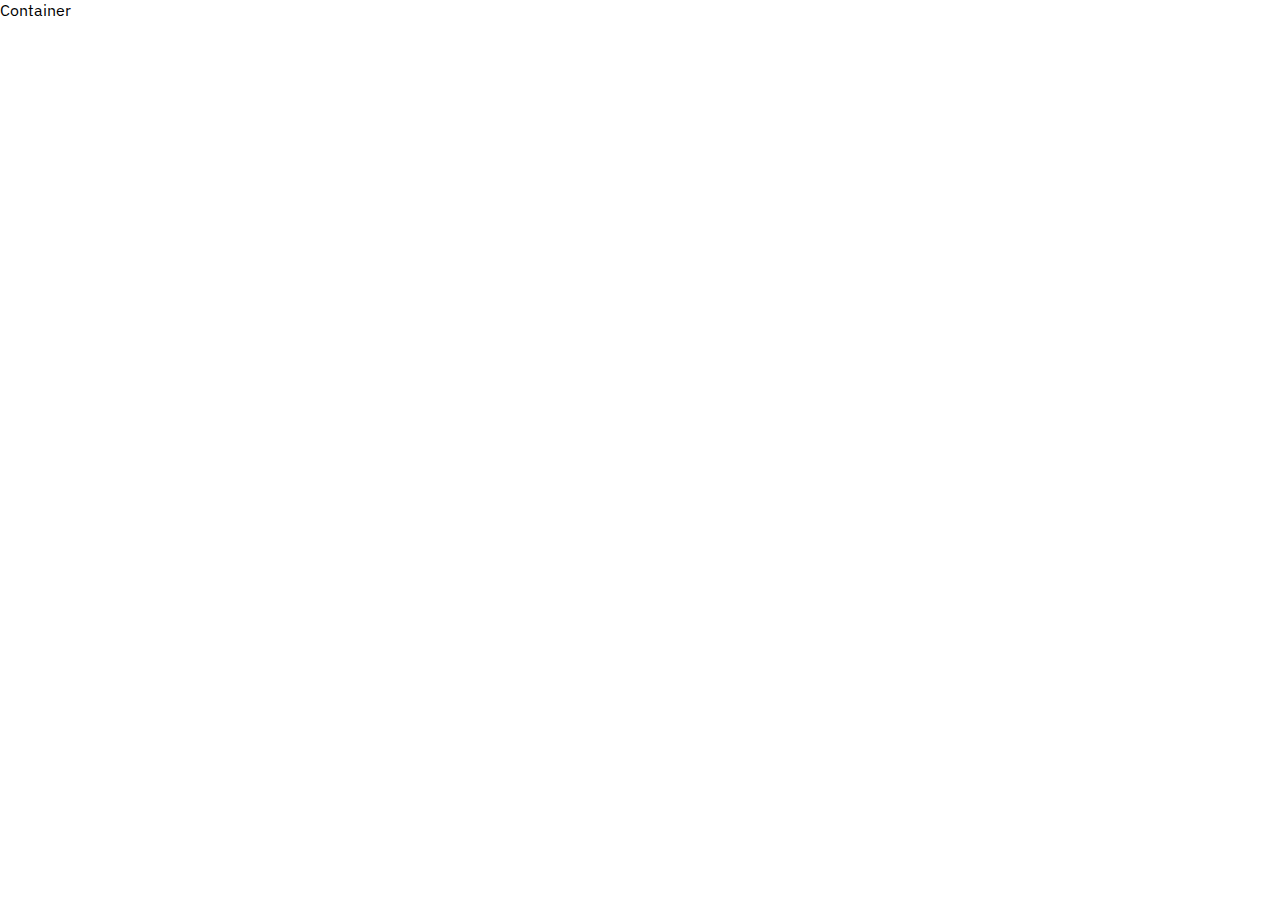
==== vidhana-soudha/index.html @ 4885a6a5 "Updates" ====
<!doctype html>
<html lang="en">
<head>
    <meta charset="UTF-8" />
    <title>Vidhana Soudha</title>
    <style>
        * {
            -webkit-font-smoothing: antialiased;
            -moz-osx-font-smoothing: grayscale;
            box-sizing: border-box;
        }

        body {
            margin: 0;
            padding: 0;
            font-family: "IBM Plex Sans", sans-serif;
        }
    </style>

    <link
            rel="preconnect"
            crossorigin="anonymous"
            href="https://fonts.googleapis.com"
    />
    <link
            rel="preconnect"
            crossorigin="anonymous"
            href="https://fonts.gstatic.com"
    />
<!--    <link-->
<!--            href="https://api.mapbox.com/mapbox-gl-js/v2.10.0/mapbox-gl.css"-->
<!--            rel="stylesheet"-->
<!--    />-->
    <link
            crossorigin="anonymous"
            href="https://fonts.googleapis.com/css2?family=IBM+Plex+Sans:wght@500&display=swap"
            rel="stylesheet"
    />
  <script type="module" crossorigin src="/assets/vidhana-soudha-DMkbBEhe.js"></script>
</head>
<body>
<div id="root"></div>
</body>
</html>
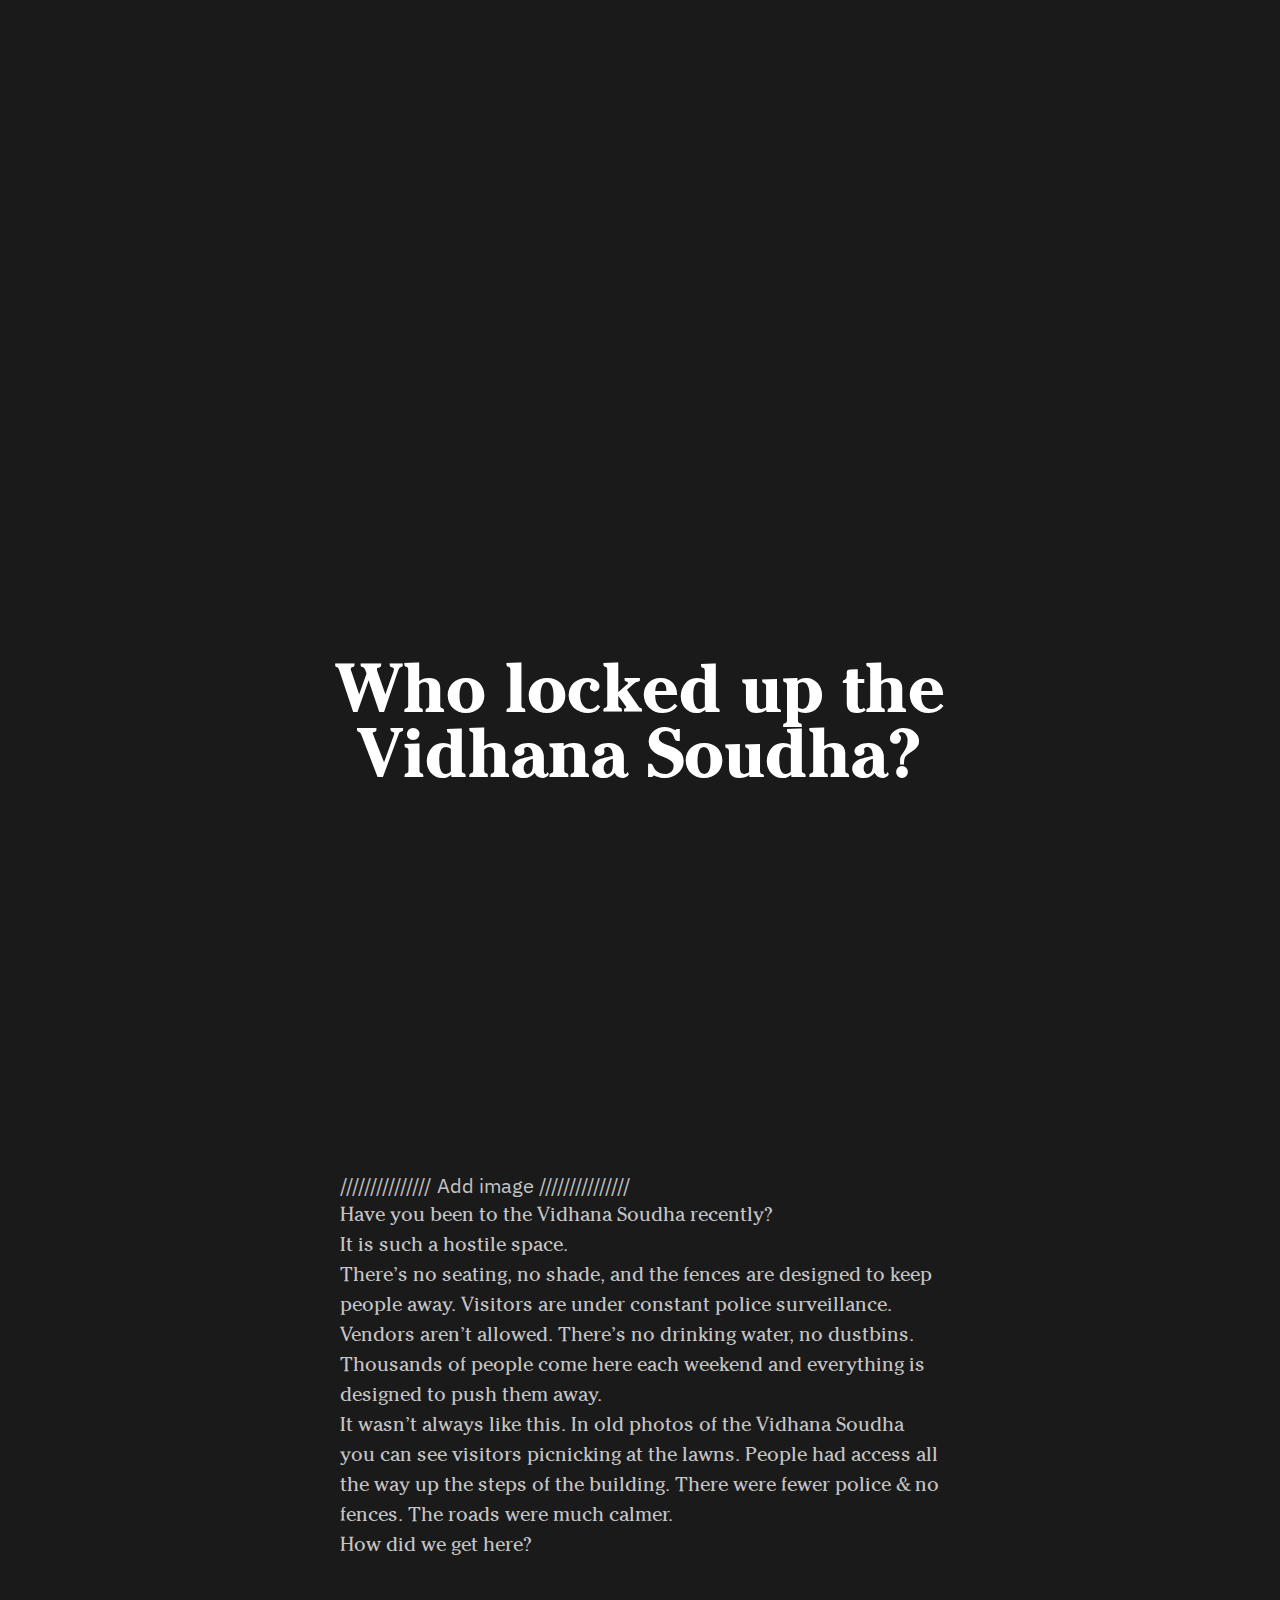
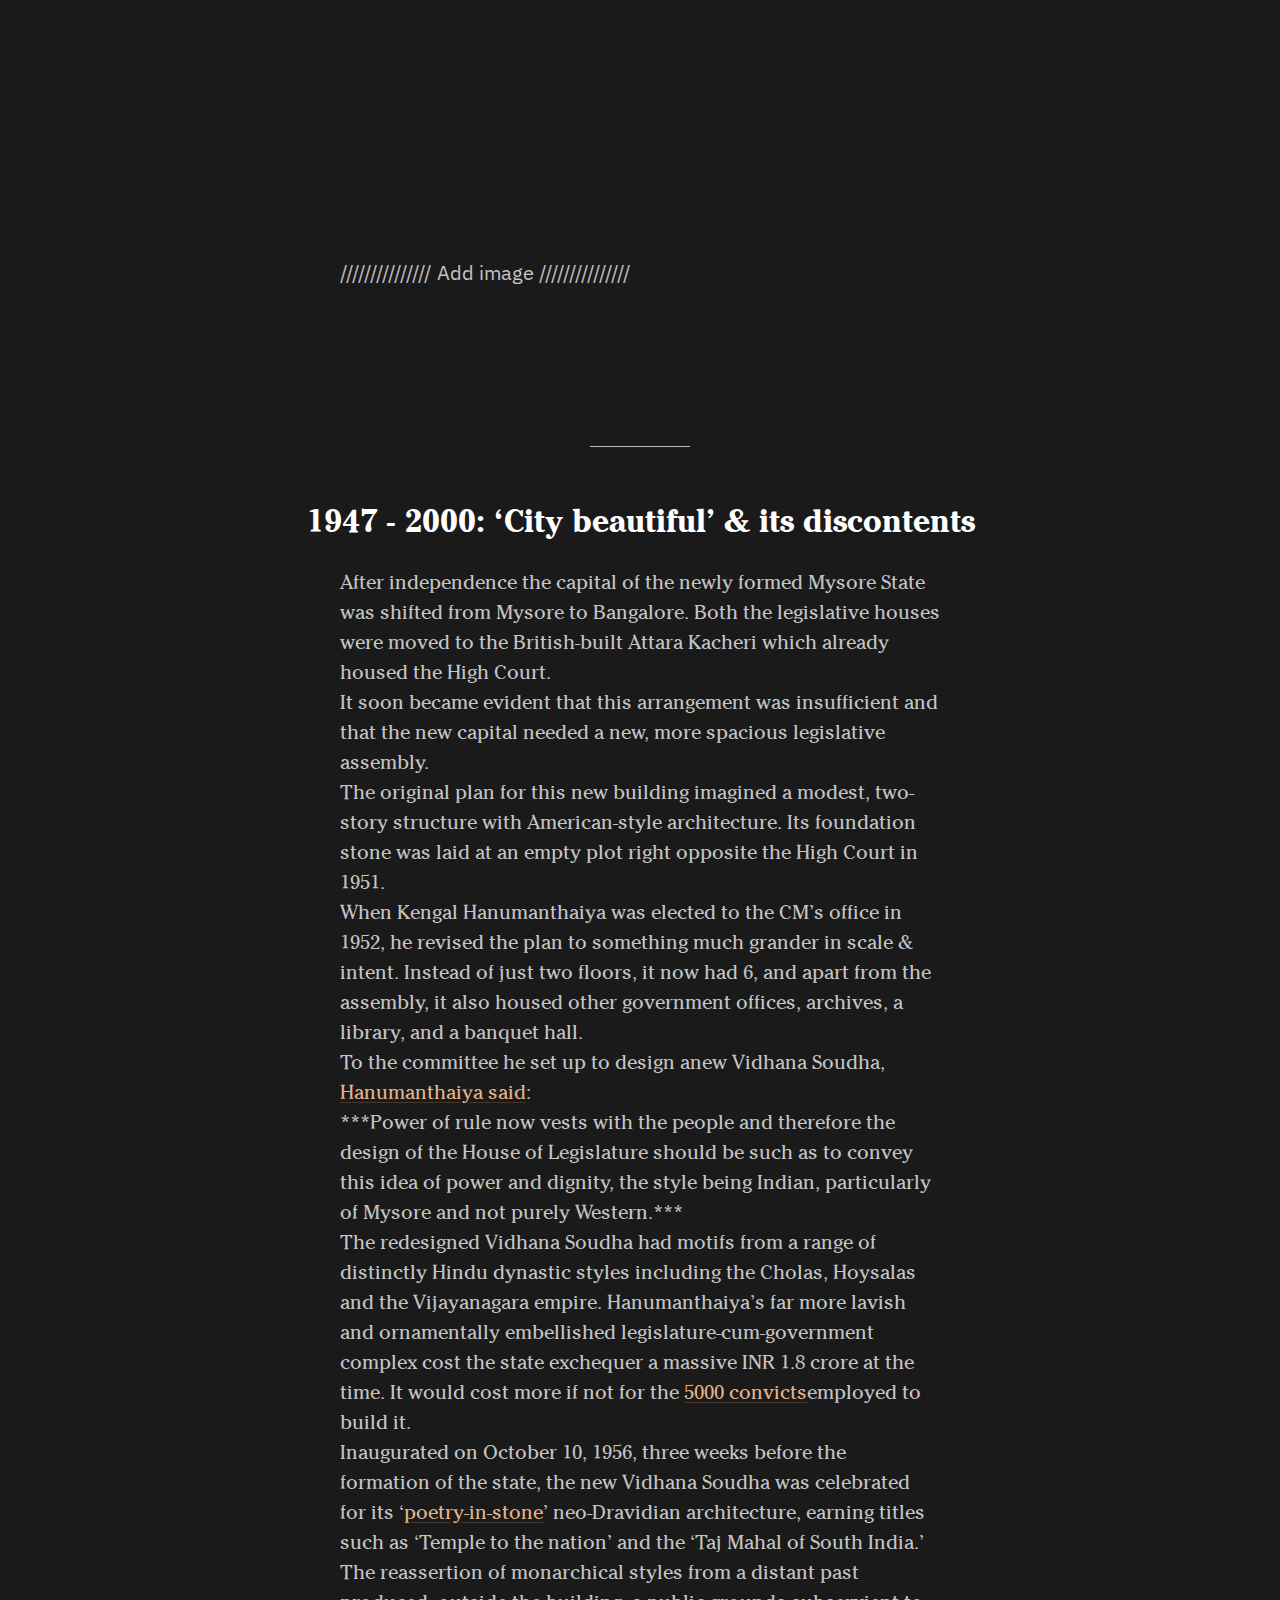
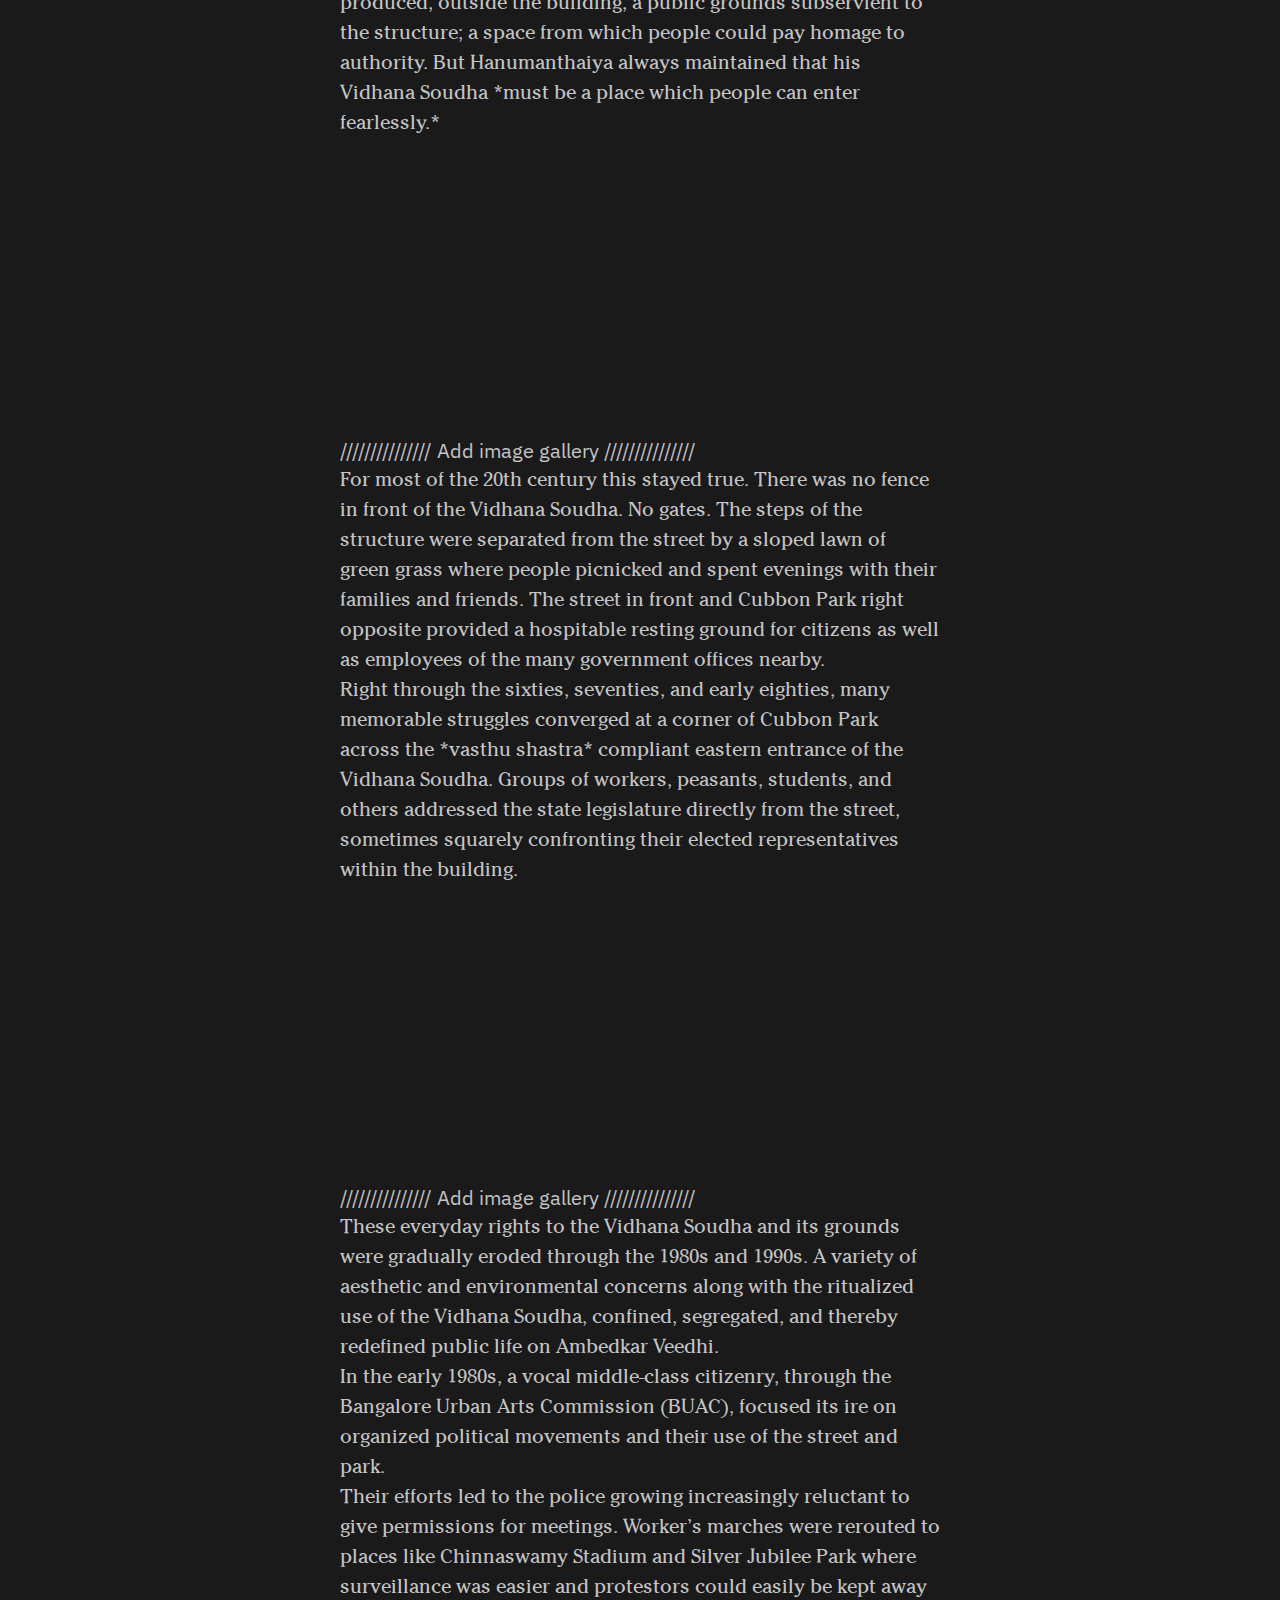
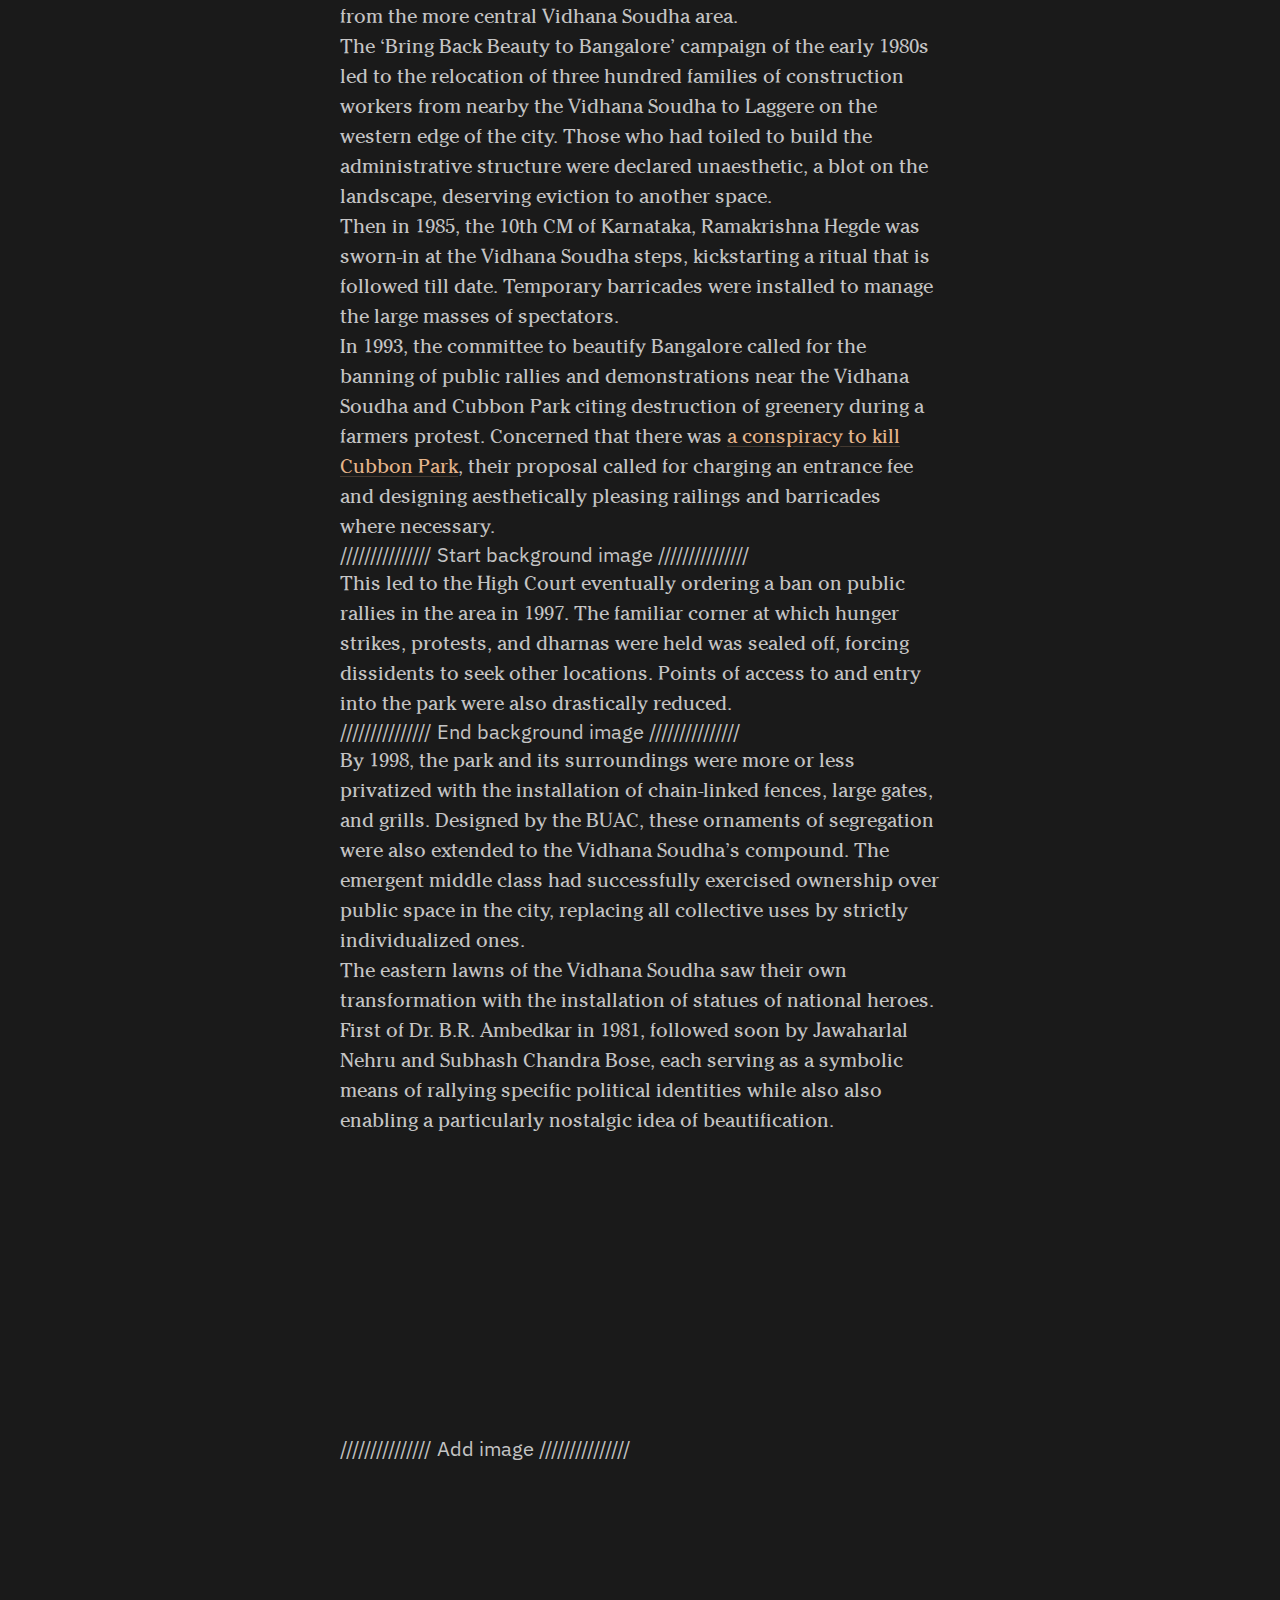
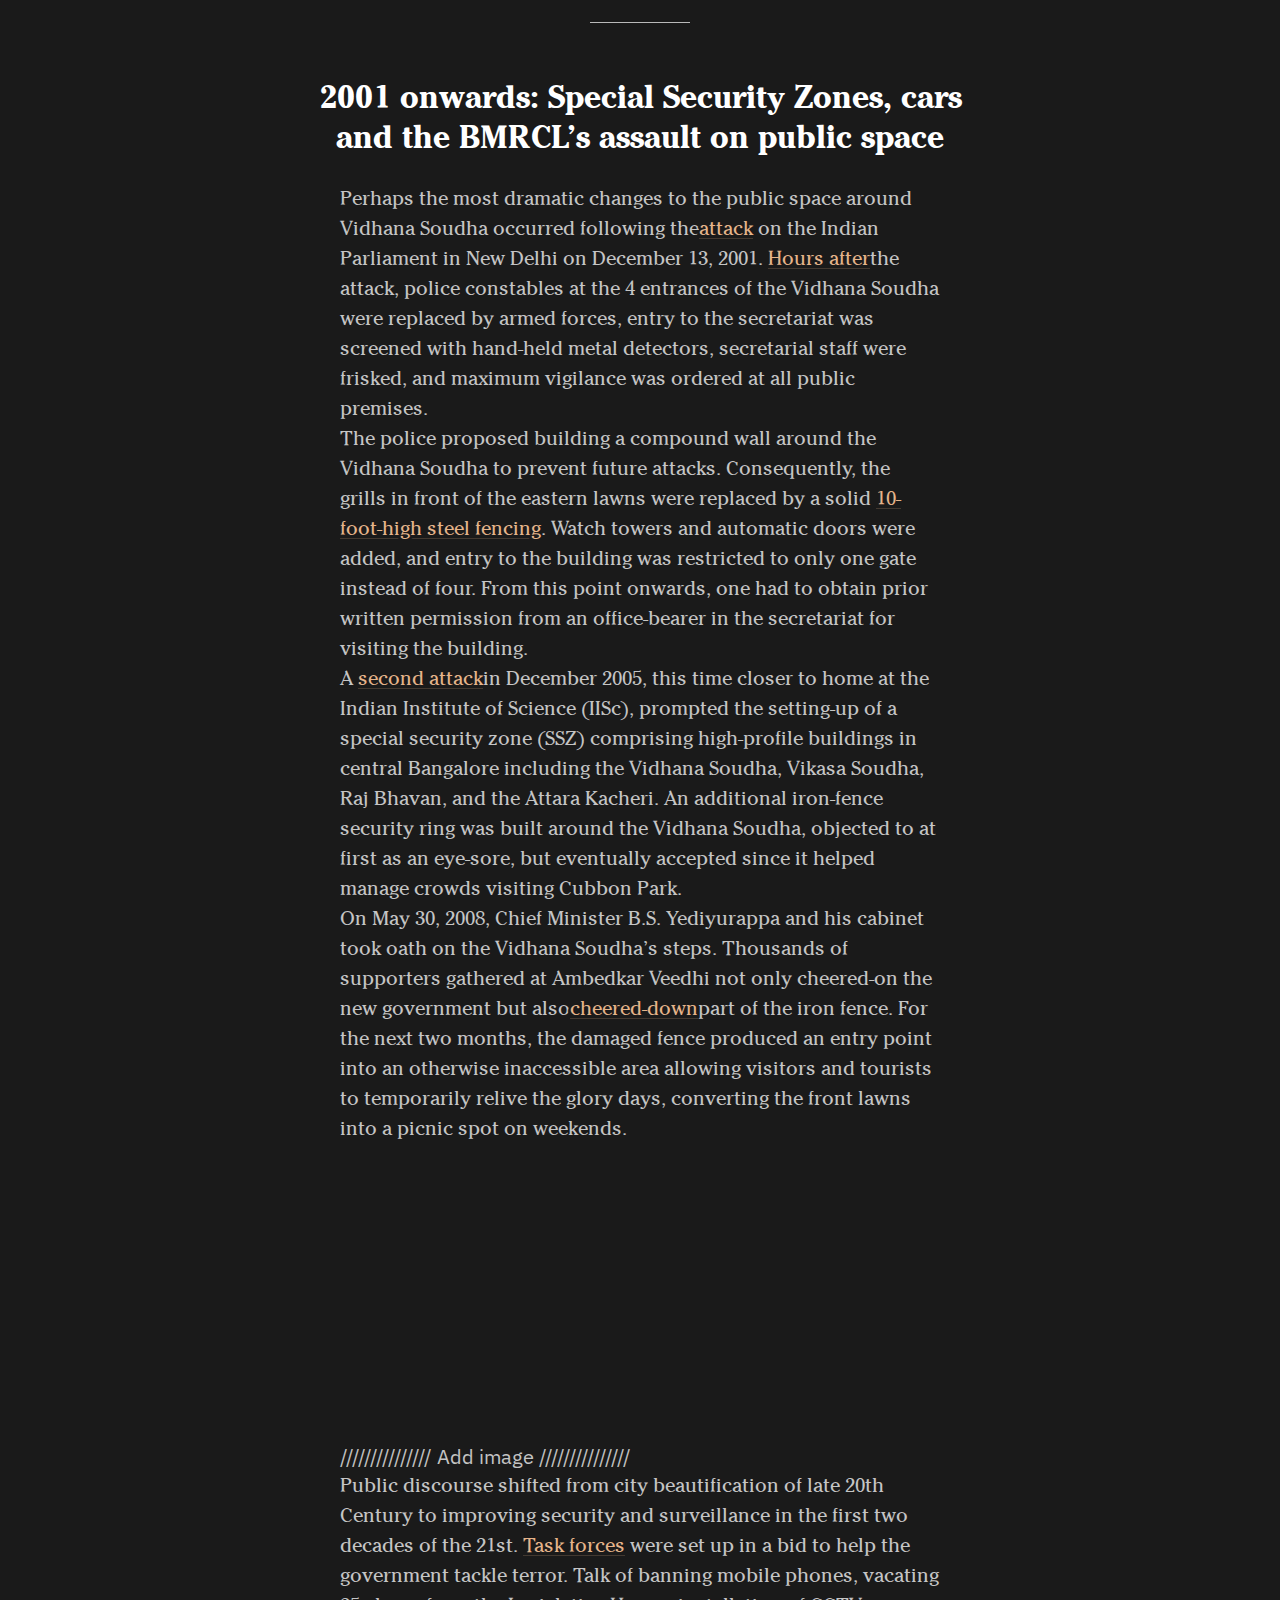
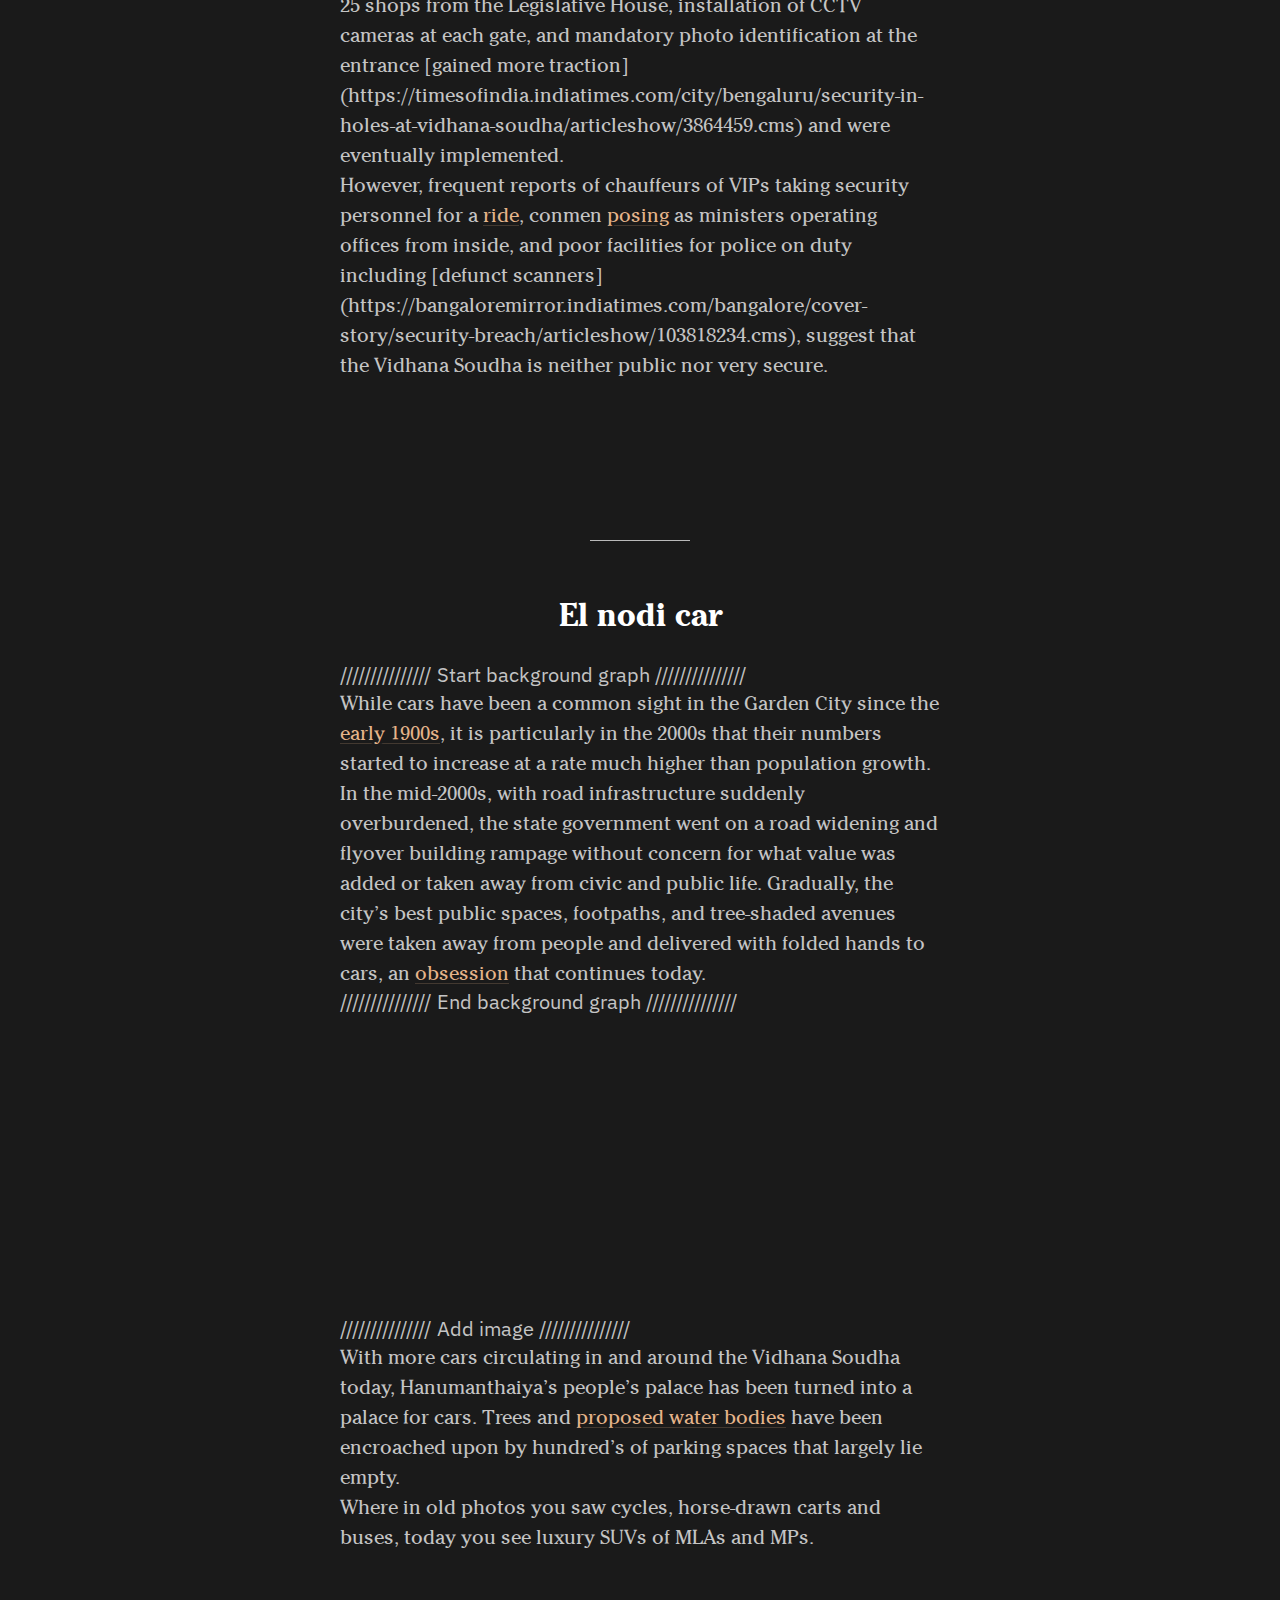
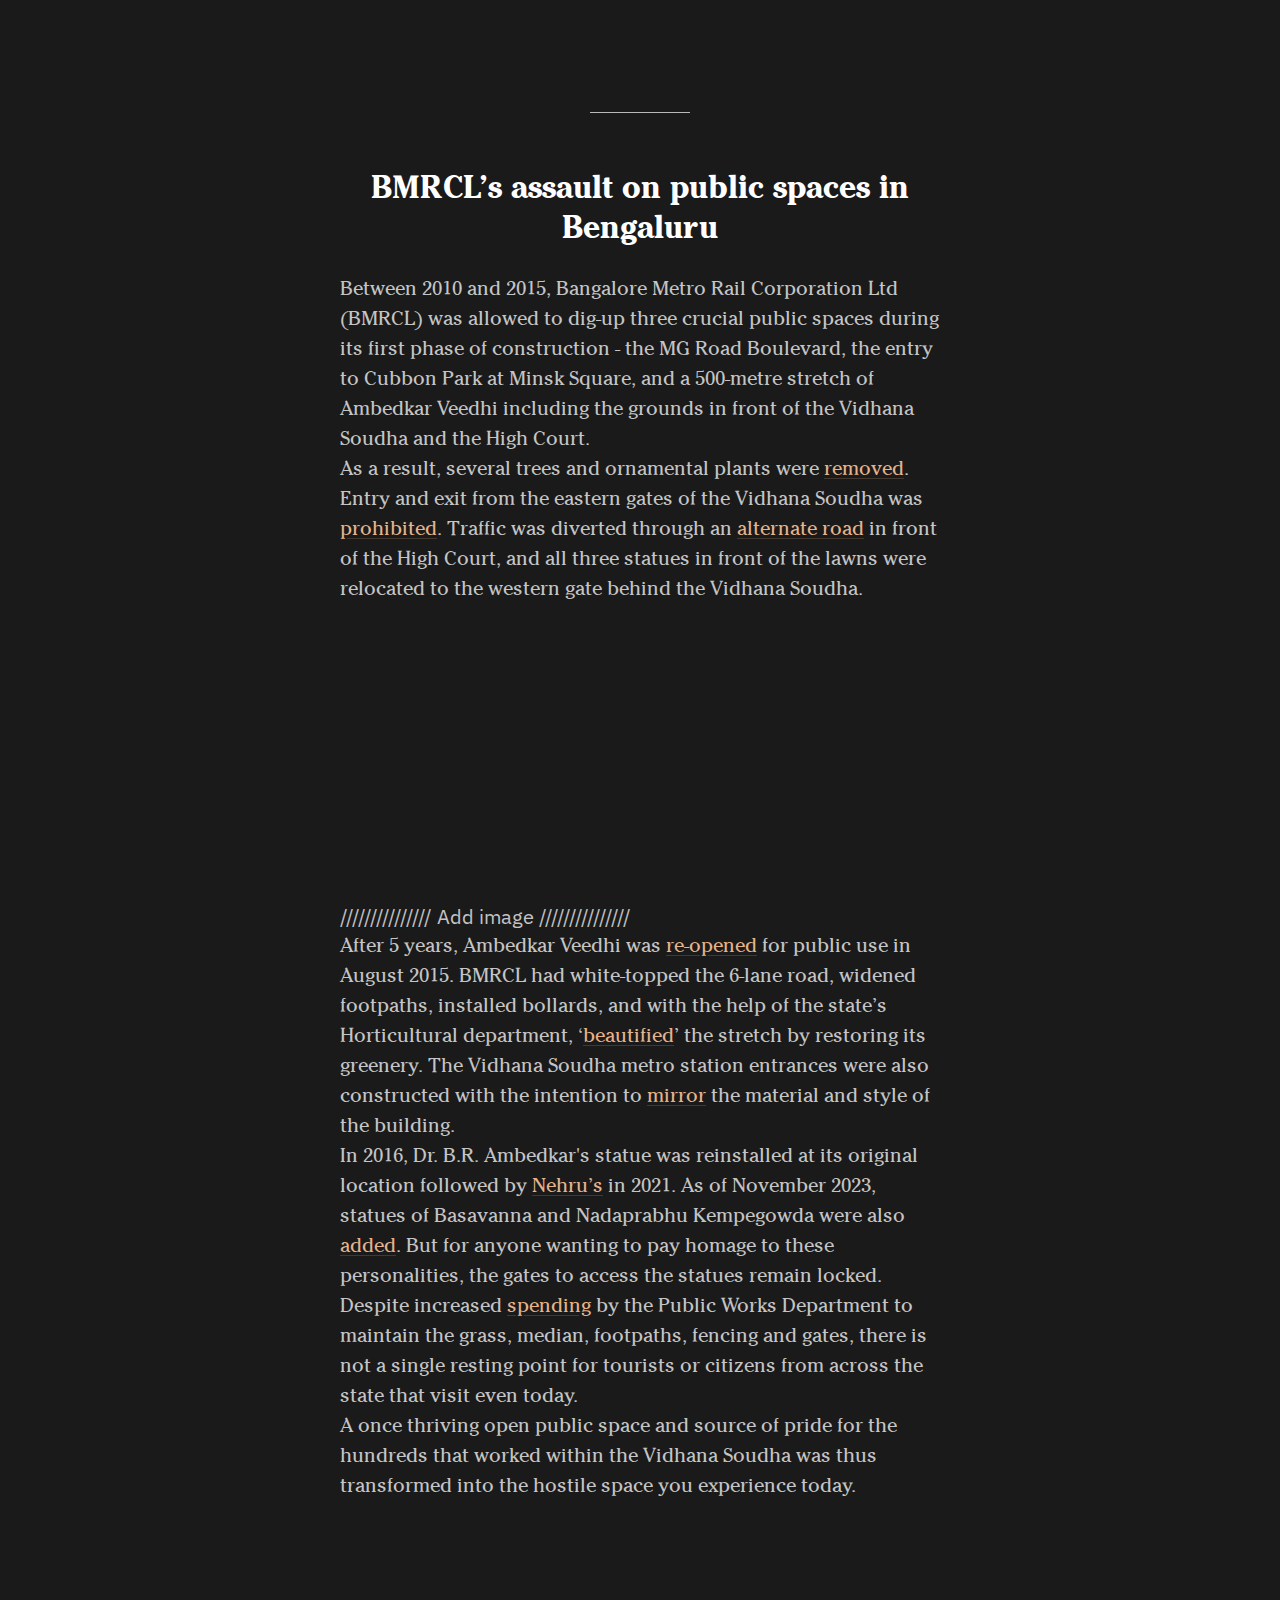
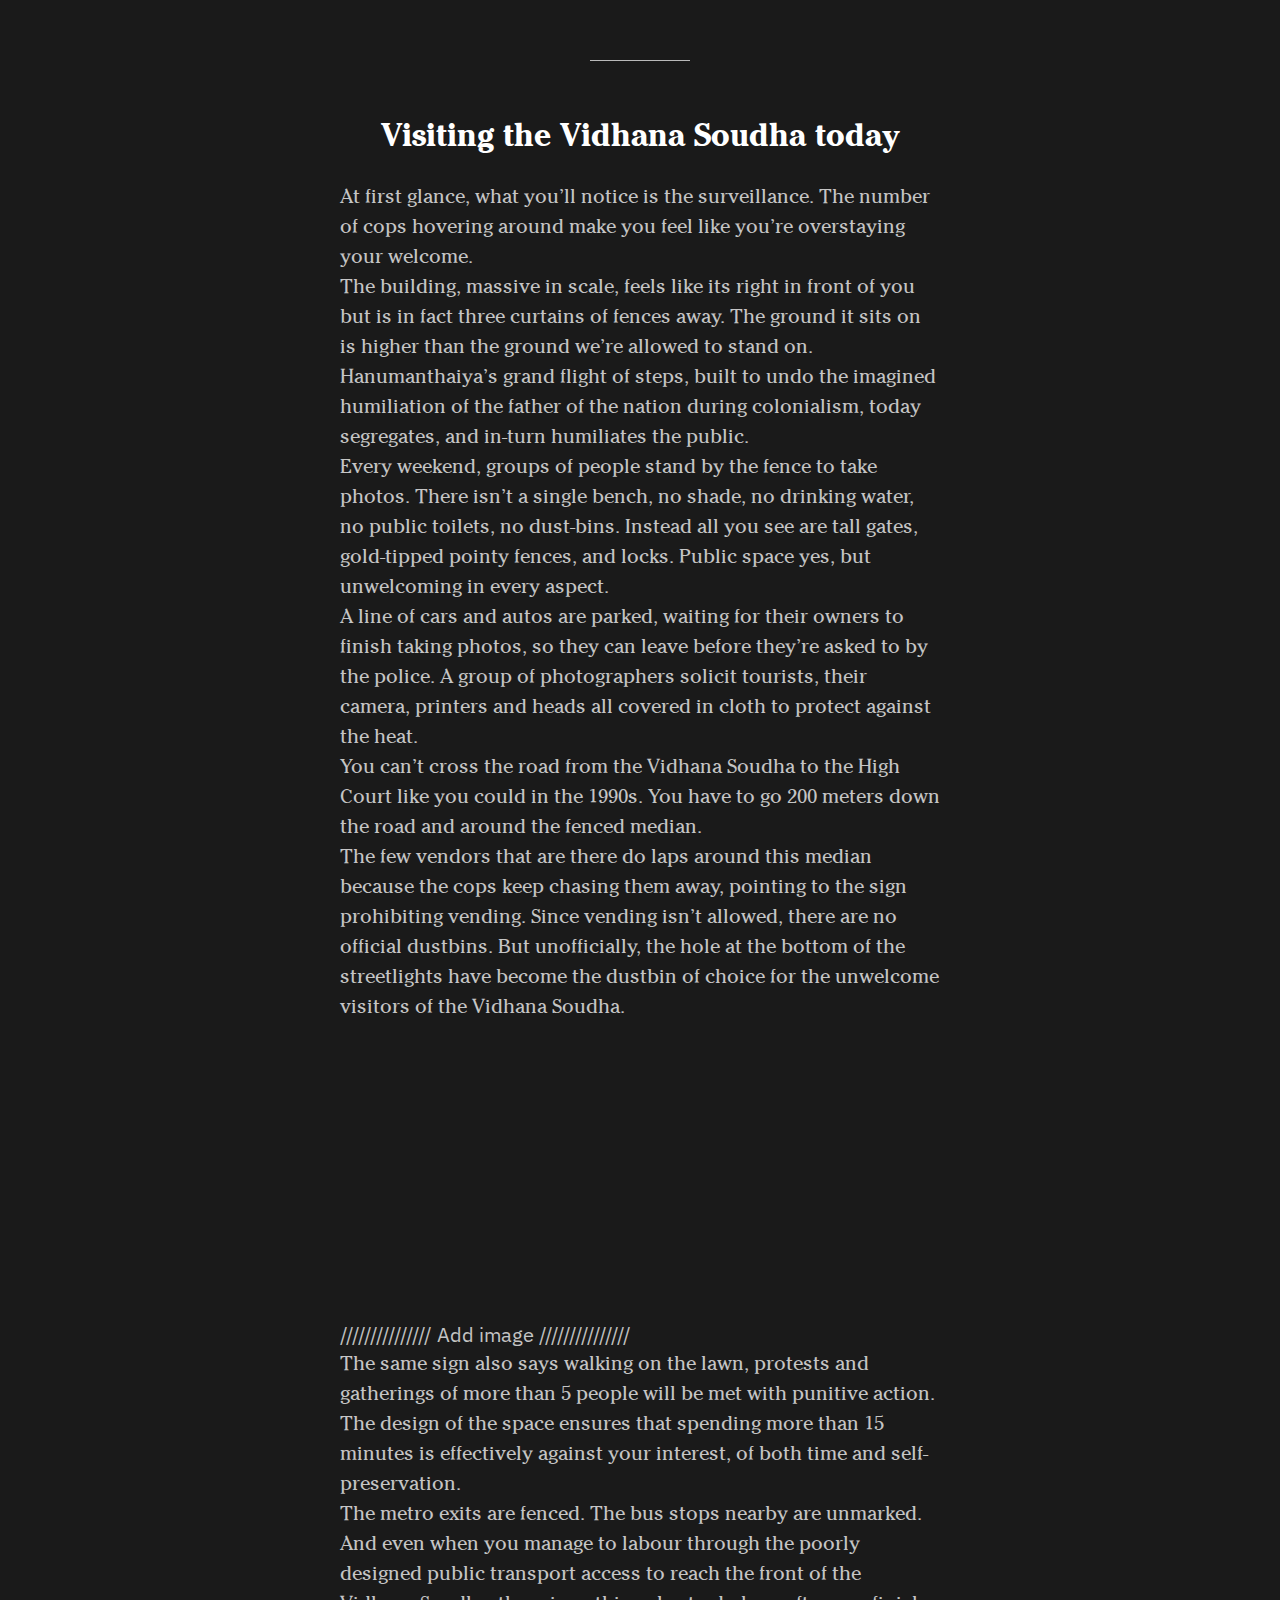
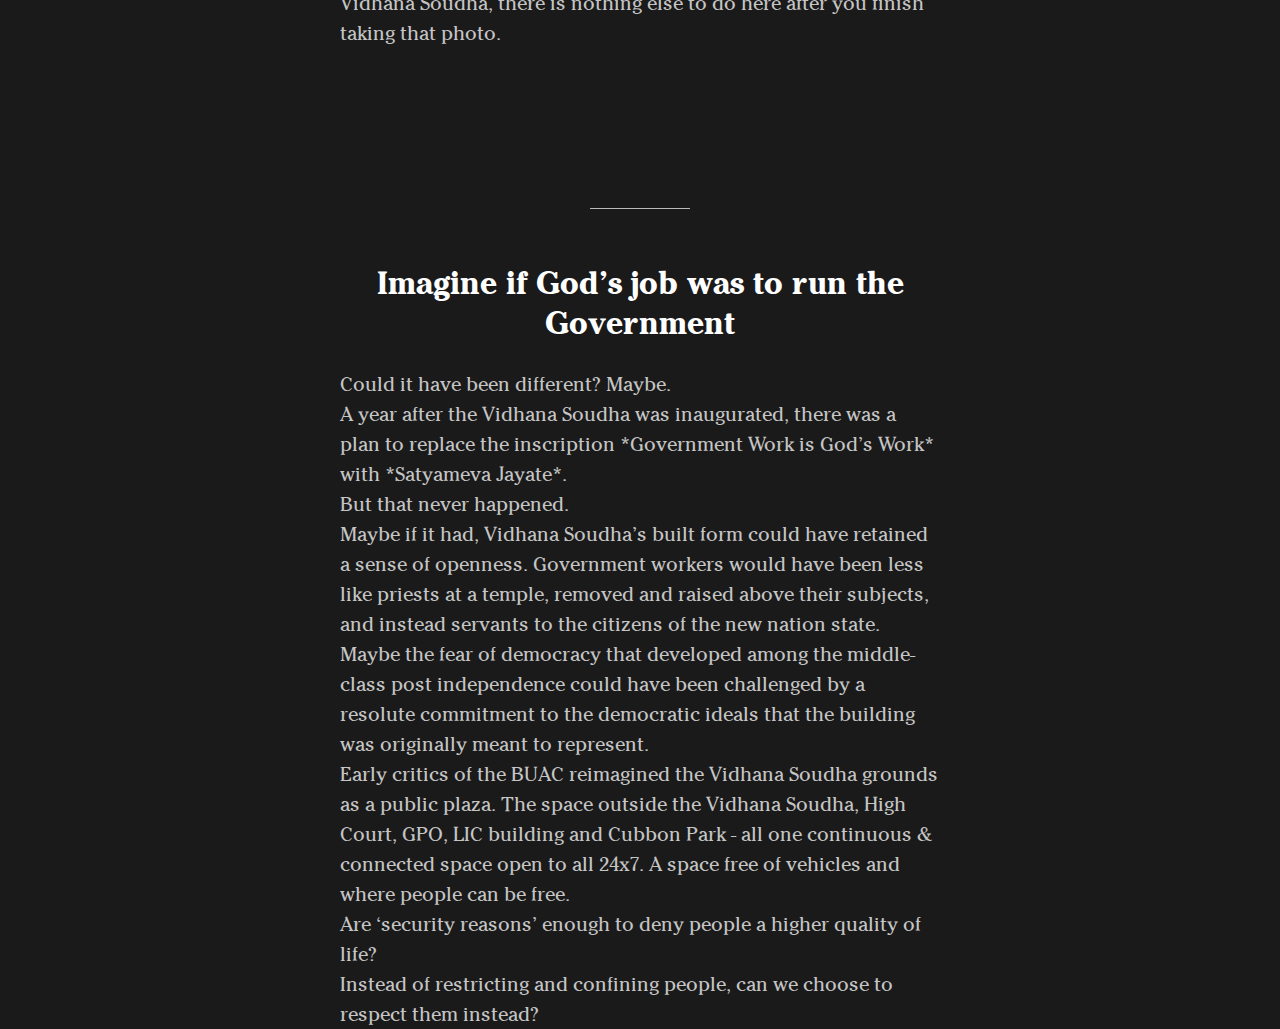
==== commit f372f162: "Updates" ====
--- a/vidhana-soudha/index.html
+++ b/vidhana-soudha/index.html
@@ -36,7 +36,8 @@
             href="https://fonts.googleapis.com/css2?family=IBM+Plex+Sans:wght@500&display=swap"
             rel="stylesheet"
     />
-  <script type="module" crossorigin src="/assets/vidhana-soudha-DMkbBEhe.js"></script>
+  <script type="module" crossorigin src="/assets/vidhana-soudha-B2x_oZeK.js"></script>
+  <link rel="stylesheet" crossorigin href="/assets/vidhana-soudha-CdmsopDc.css">
 </head>
 <body>
 <div id="root"></div>
--- a/assets/vidhana-soudha-CdmsopDc.css
+++ b/assets/vidhana-soudha-CdmsopDc.css
@@ -0,0 +1 @@
+html{font-family:Cheltenham,serif;font-size:20px}body{background-color:#1a1a1a;color:#ffffffbf}@font-face{font-family:Cheltenham;src:url(/assets/cheltenham_bold-CWmGFCtp.ttf);font-weight:700}@font-face{font-family:Cheltenham;src:url(/assets/cheltenham_regular-L0Y9aMeW.ttf);font-weight:400}#header-container{max-width:none;-webkit-font-smoothing:antialiased;width:100%;height:80vh;position:relative;margin-top:6em;margin-bottom:32px}#header{position:absolute;left:50%;bottom:0;width:100%;transform:translate(-50%);margin:0 auto;max-width:none;padding-bottom:38px}h1{font:800 34px/35px nyt-chelt-max,nyt-cheltenham,georgia,times new roman,times,serif;font-size:69px;line-height:65px;margin-bottom:17px;max-width:700px;margin-left:auto;margin-right:auto;text-align:center}p{font-family:Cheltenham;line-height:30px}a{text-decoration-color:#e5b48a;color:#e5b48a;text-decoration-line:none;text-decoration-style:solid;text-decoration-thickness:auto;text-shadow:3px 1px 0 rgba(26,26,26,.85),-3px 1px 0 rgba(26,26,26,.85),2px 1px 0 rgba(26,26,26,.85),-2px 1px 0 rgba(26,26,26,.85),1px 1px 0 rgba(26,26,26,.85),-1px 1px 0 rgba(26,26,26,.85),0 1px 0 rgba(26,26,26,.85);background-image:linear-gradient(to bottom,#e5b48a00 50%,#e5b48a33 50%);background-repeat:repeat-x;background-size:2px 2px;background-position:0 calc(100% - 1px)}a:hover{color:#e5b48a;background-image:linear-gradient(to bottom,#e5b48a00 50%,#e5b48a 50%)}h1{font-family:Cheltenham;font-size:69px;line-height:65px;margin-bottom:17px;text-align:center;color:#fff}h2{font-family:Cheltenham;font-size:32px;line-height:40px;margin:160px auto 26px;text-align:center;color:#fff;max-width:700px;position:relative}h2:before{content:"";display:block;width:100px;border-bottom:1px rgba(255,255,255,.7) solid;margin:0 auto 54px}strong{font-weight:700;color:#fff}.headings-width{max-width:700px;margin:0 auto}.text-width{max-width:600px;margin:0 auto}.image{height:300px;width:100%}
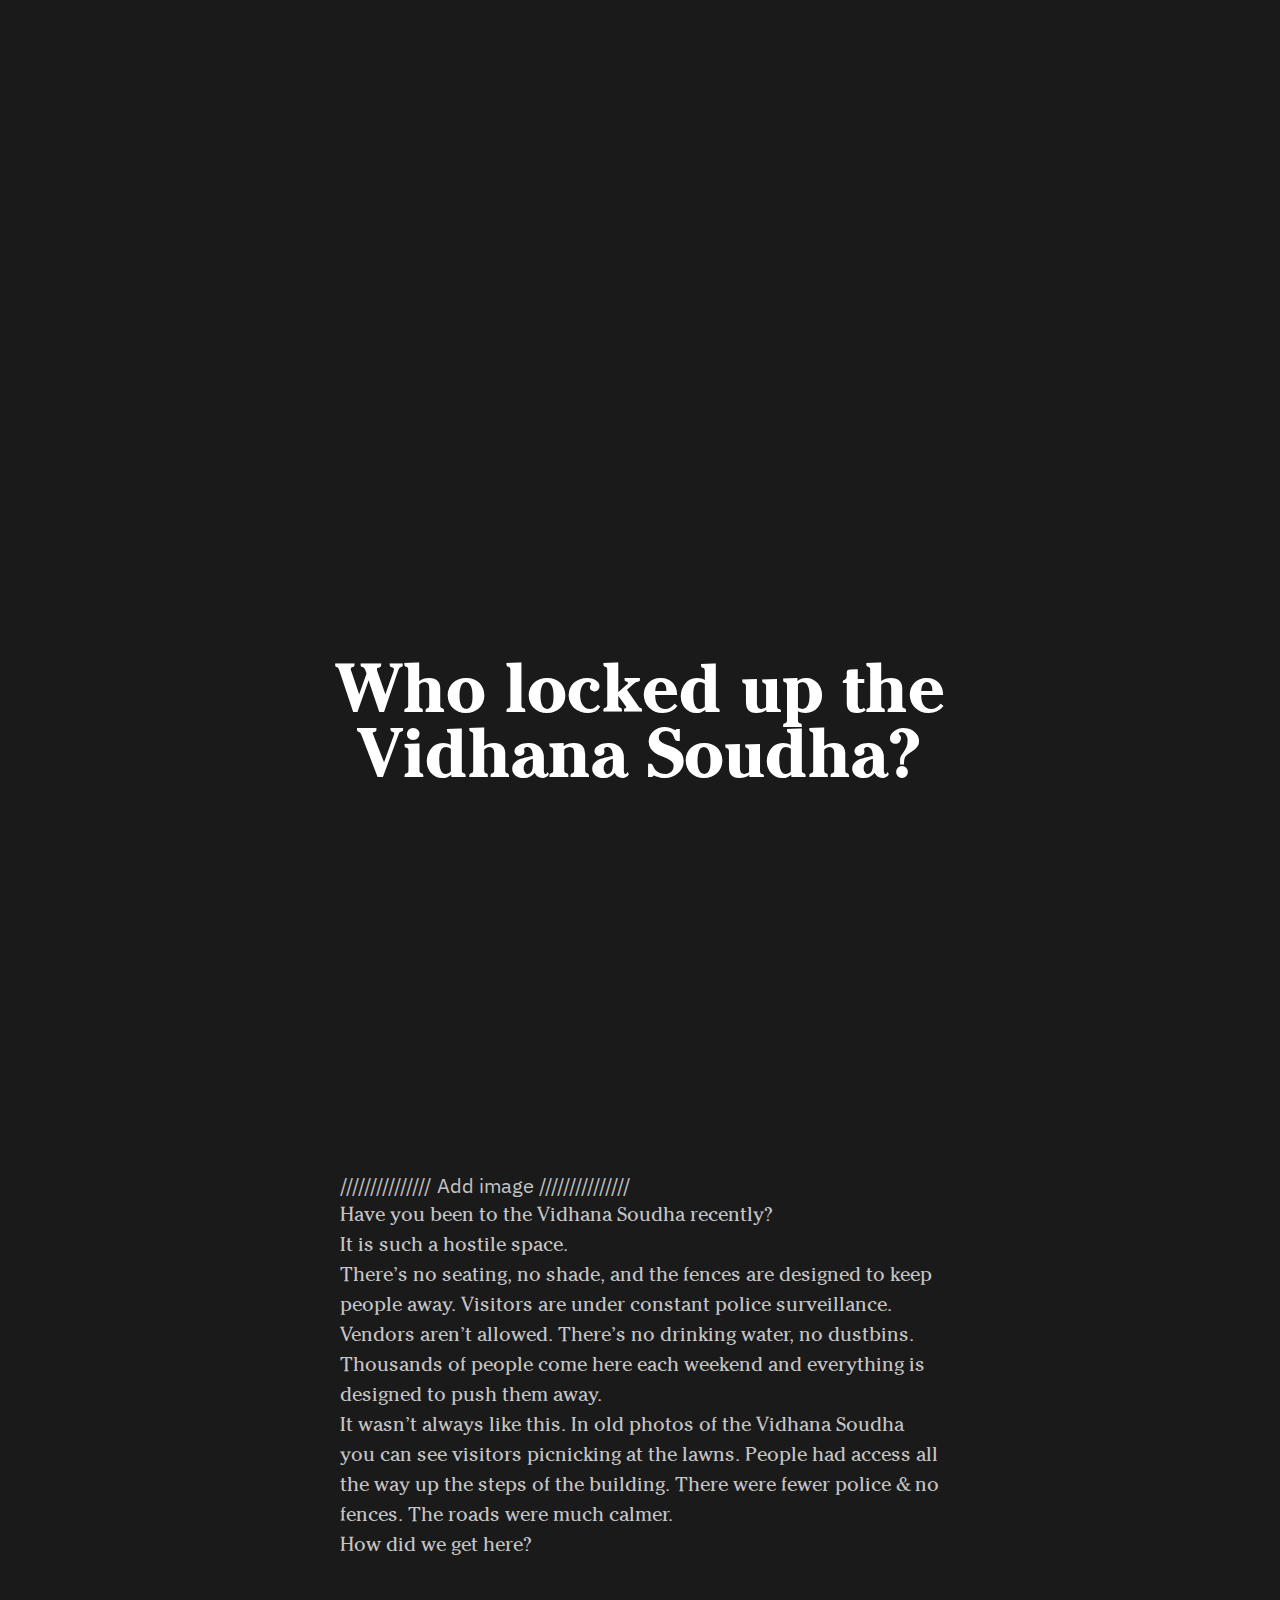
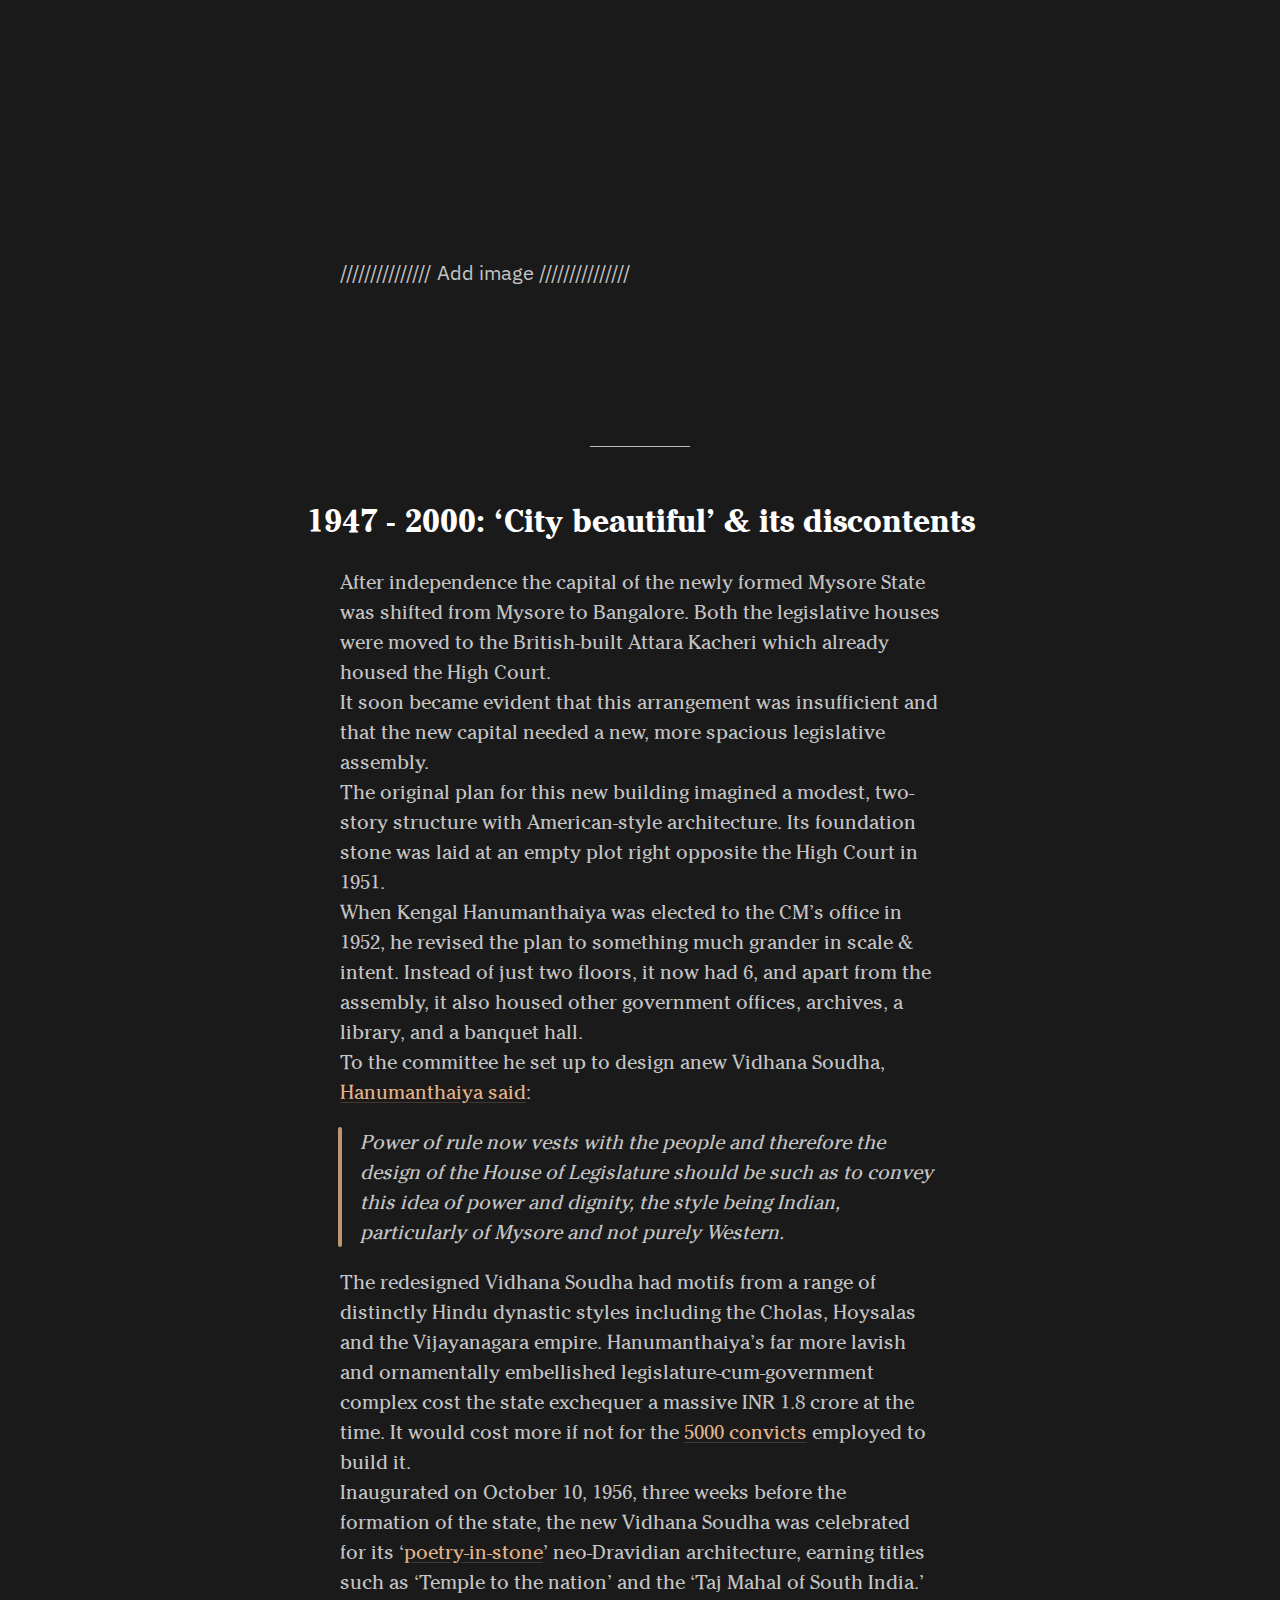
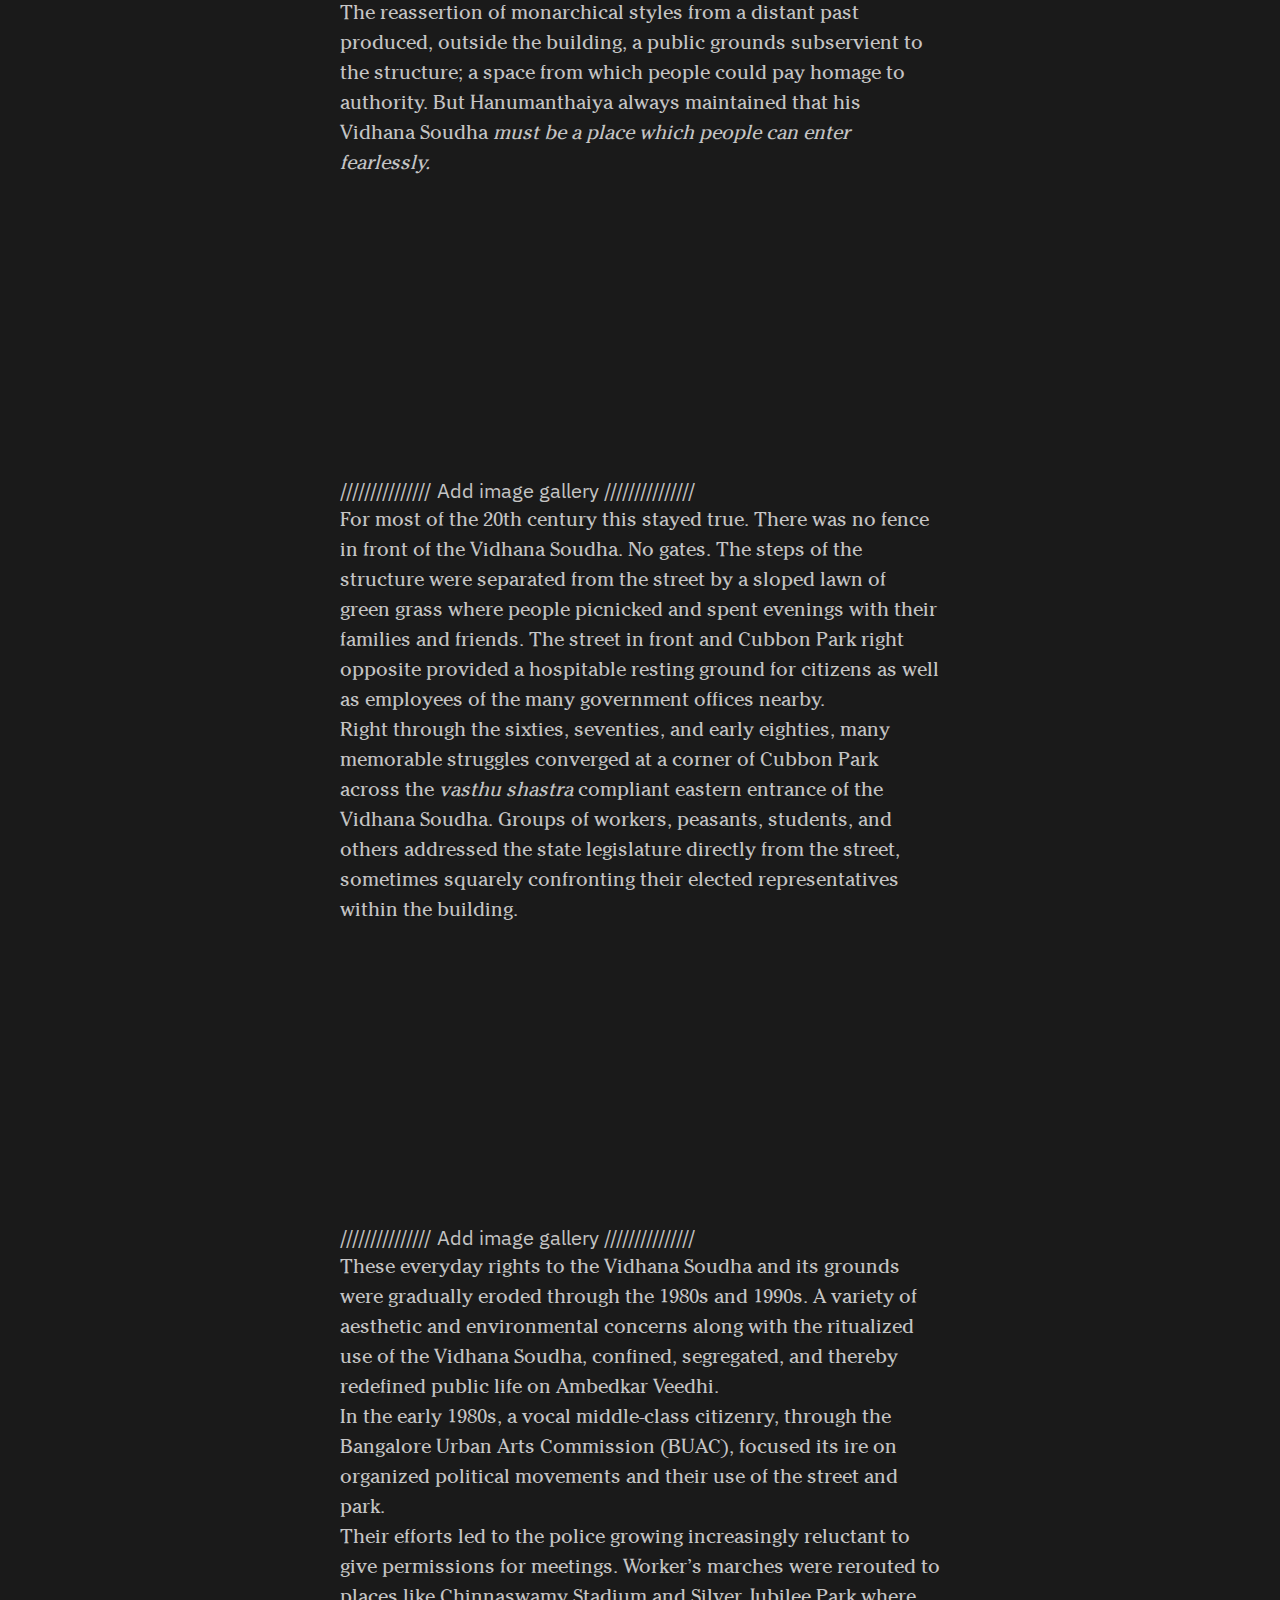
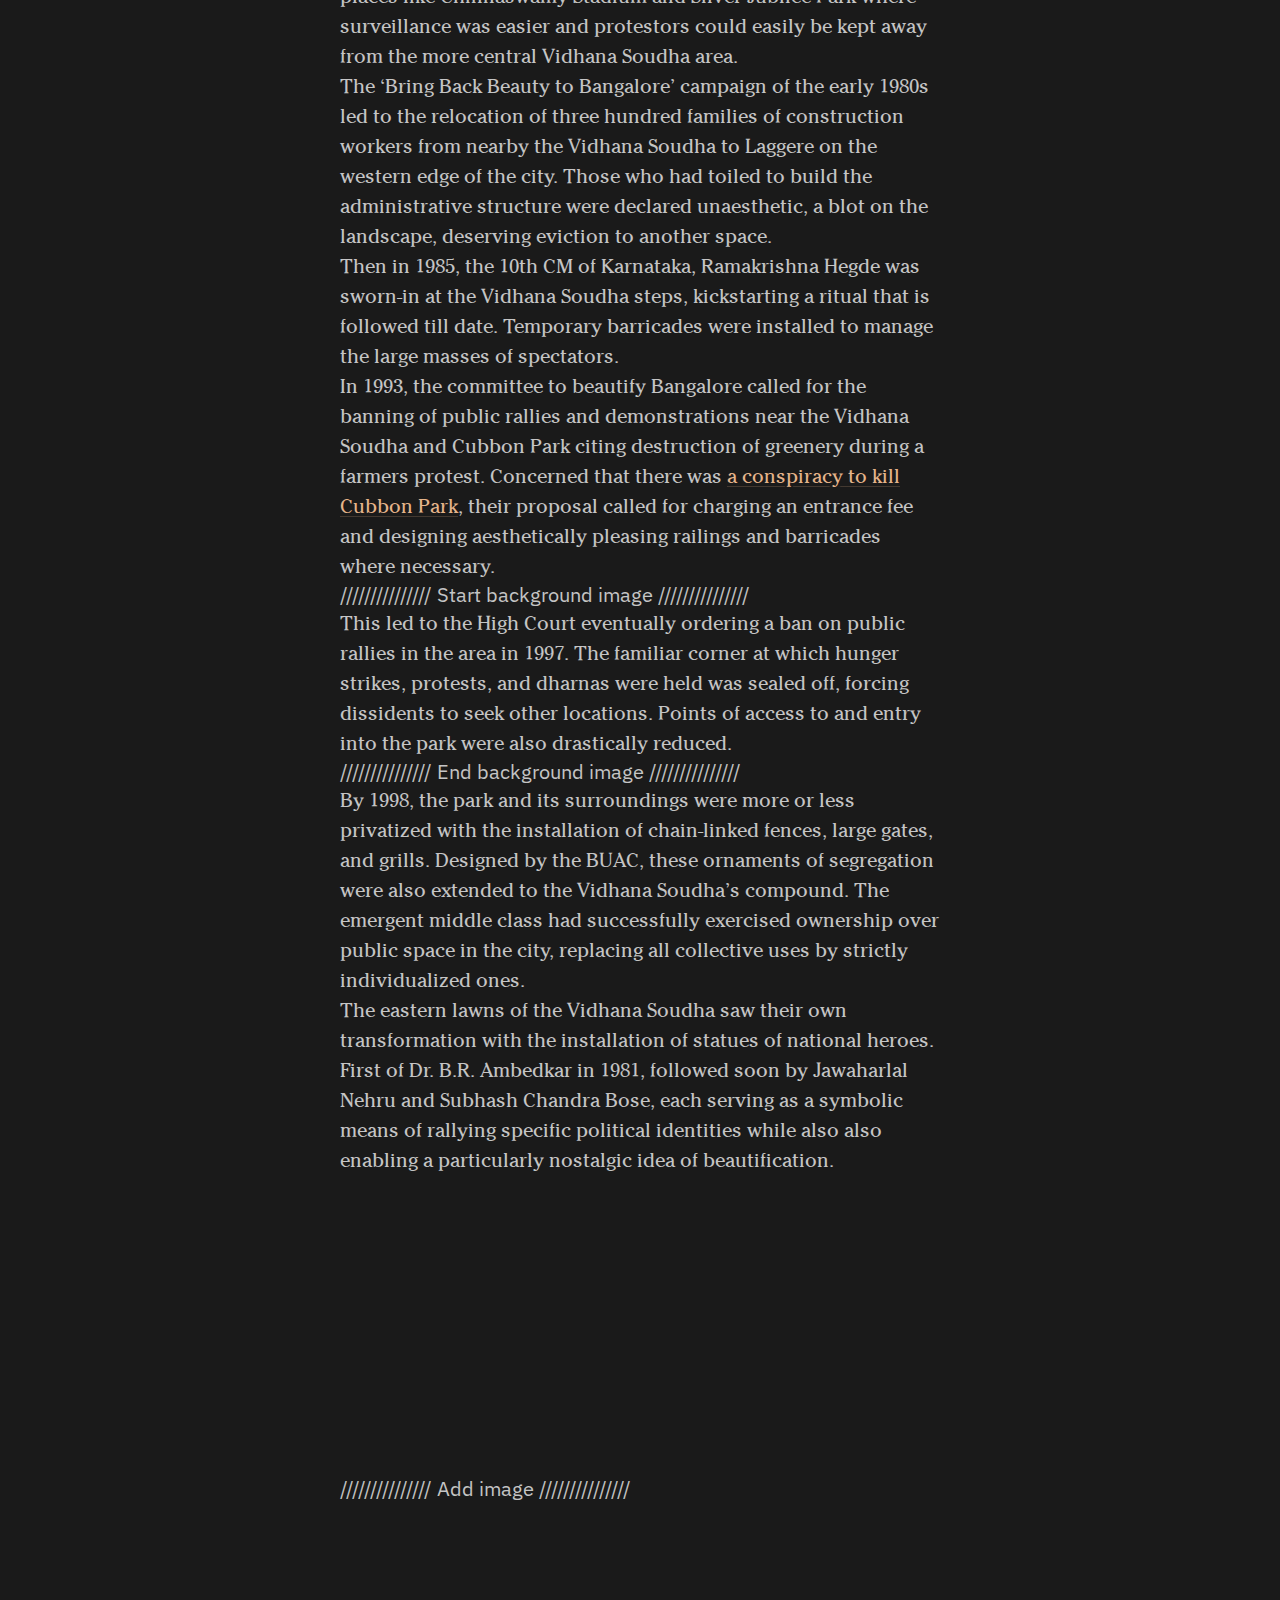
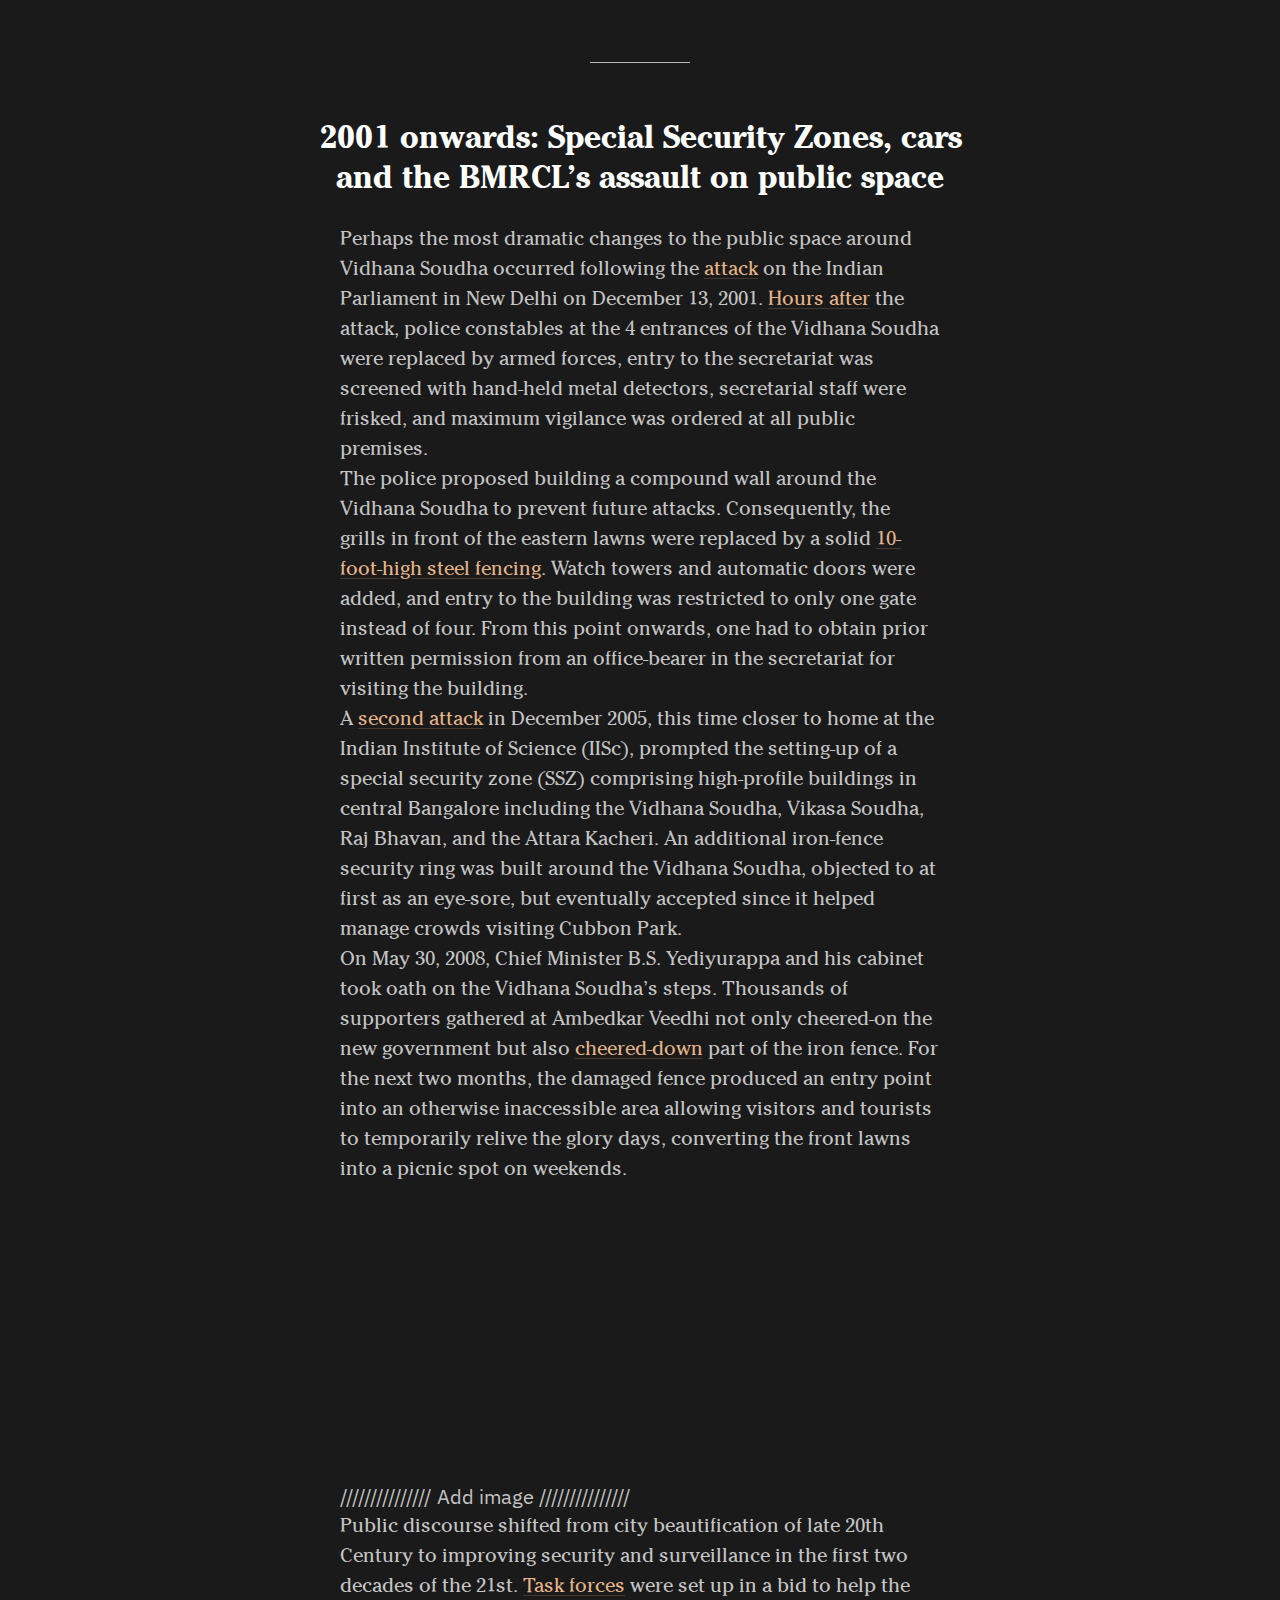
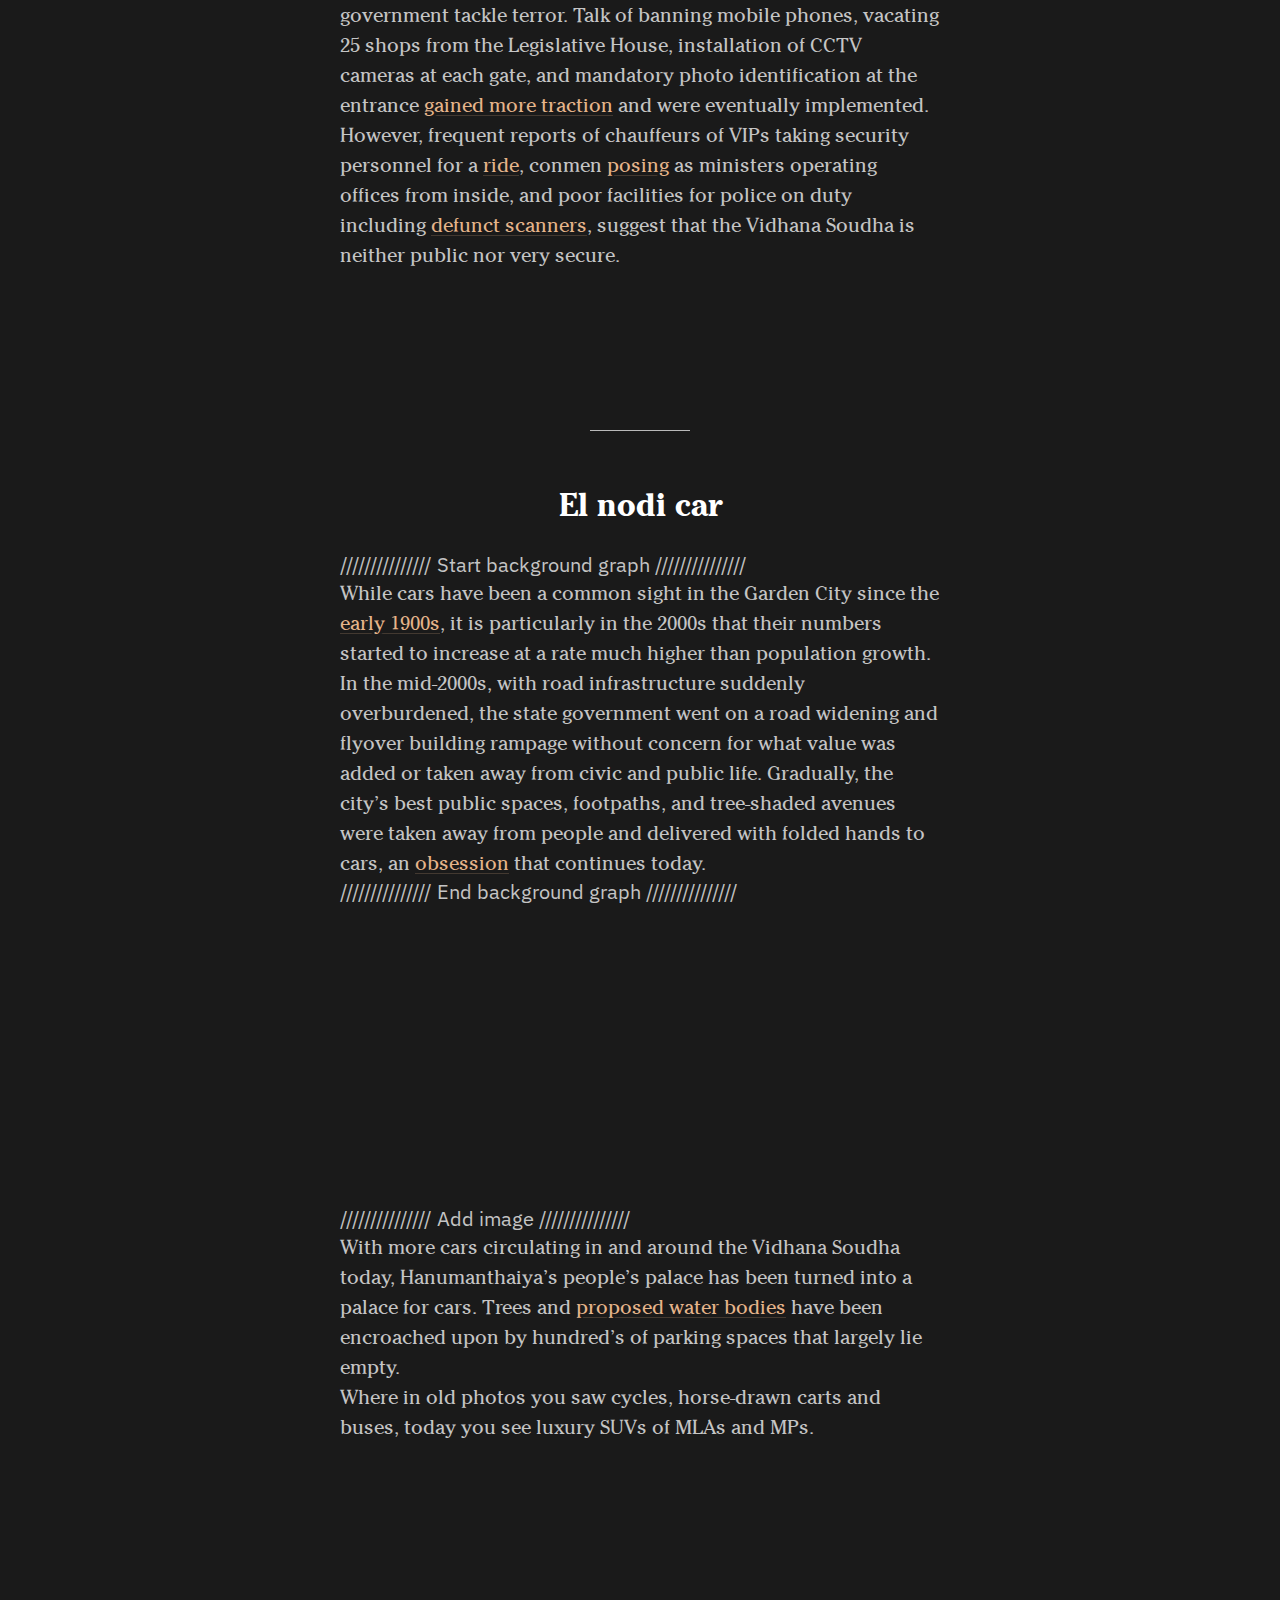
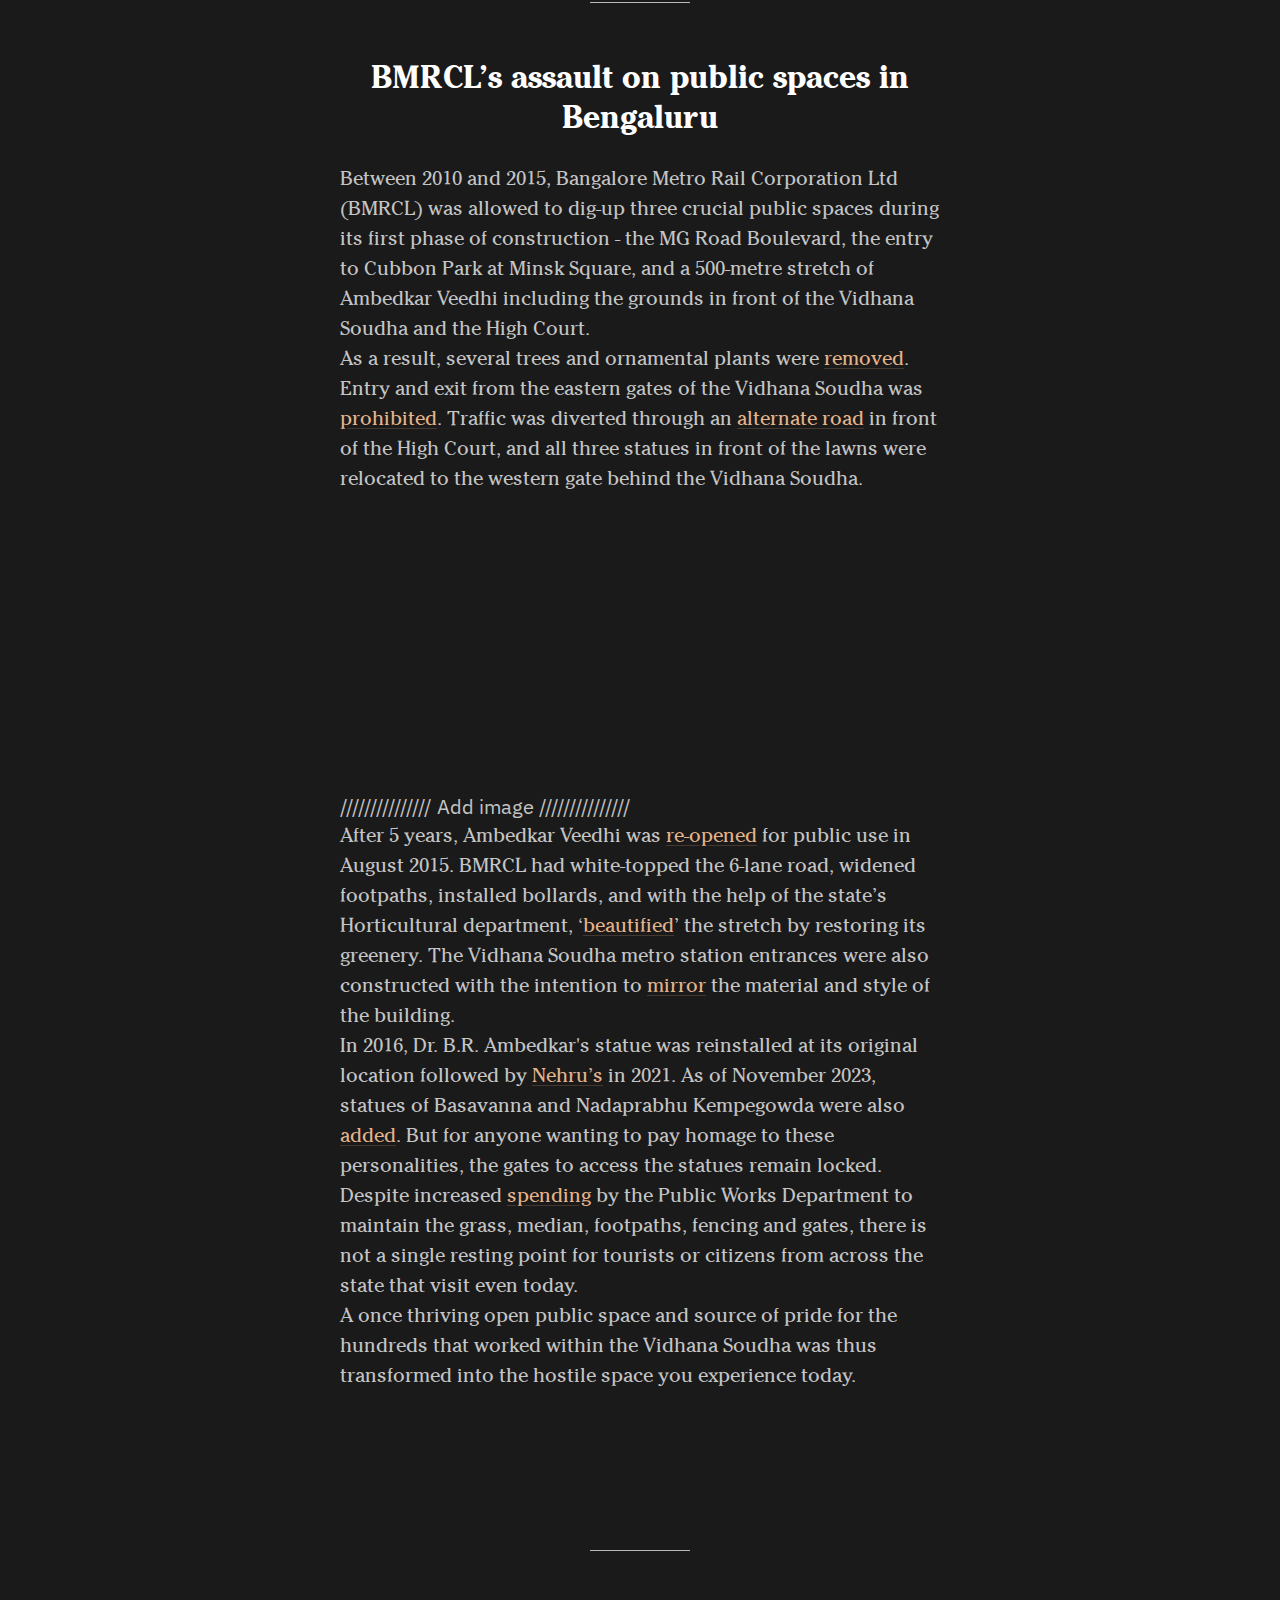
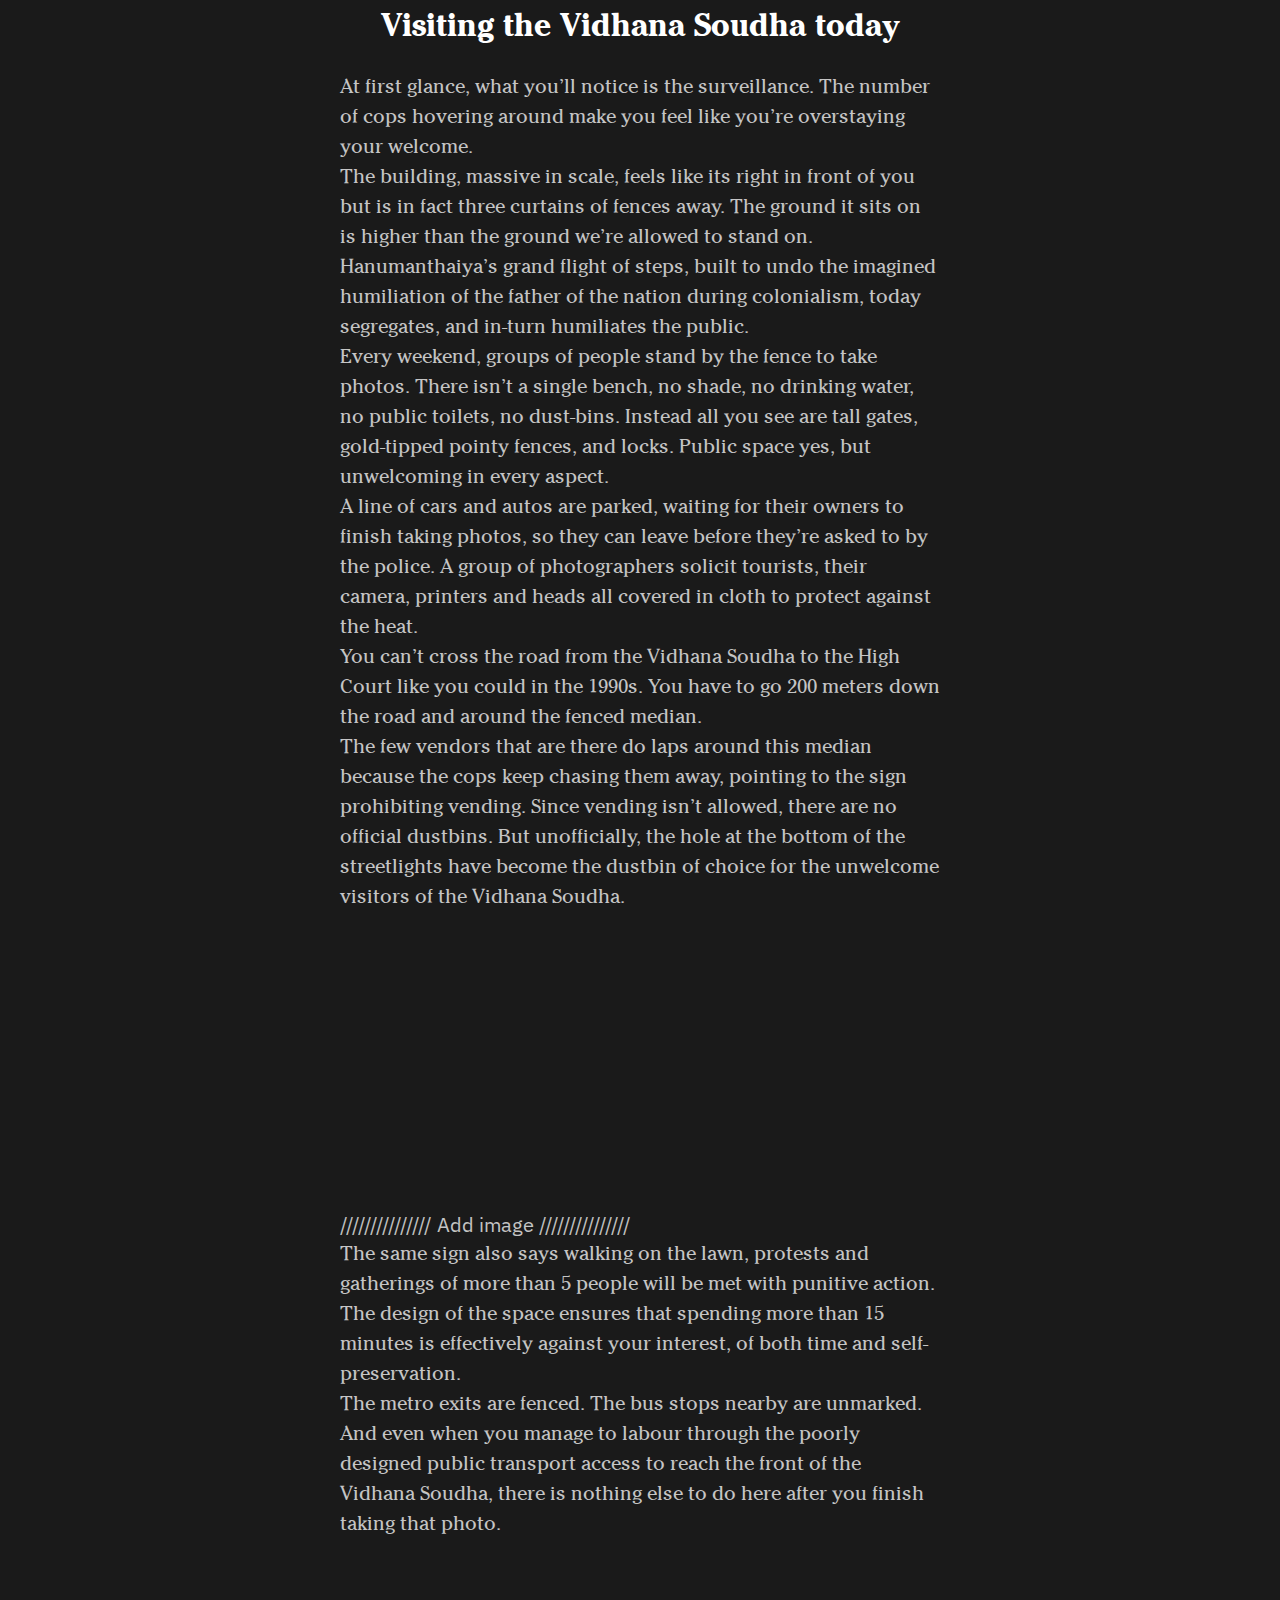
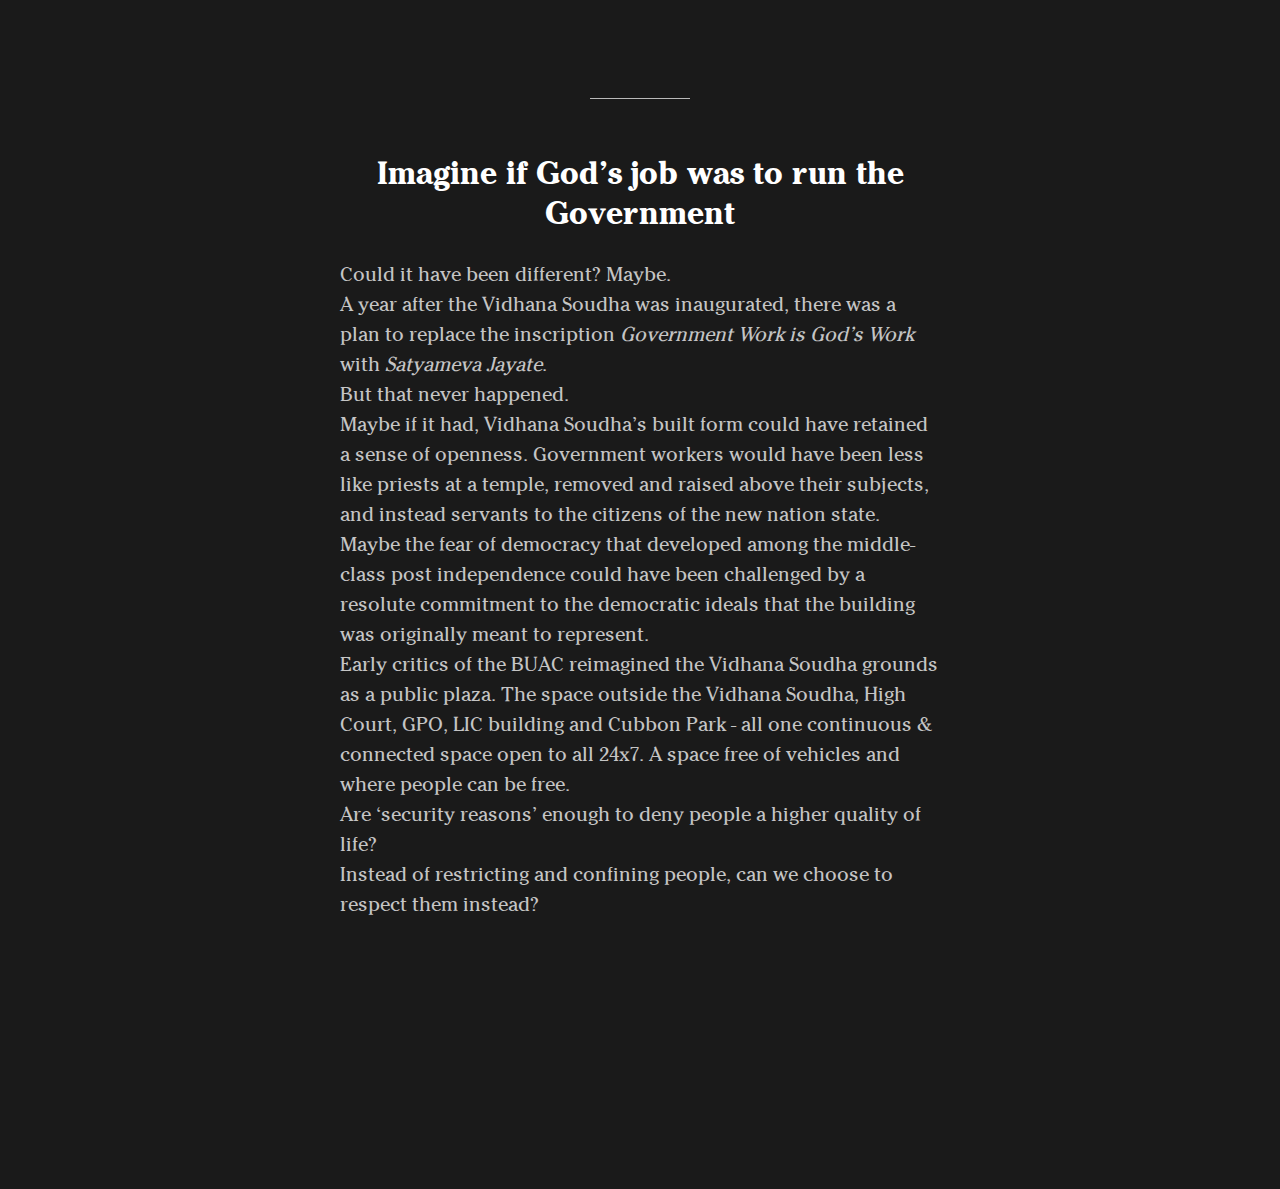
==== commit c7e920e1: "Updates" ====
--- a/vidhana-soudha/index.html
+++ b/vidhana-soudha/index.html
@@ -36,8 +36,8 @@
             href="https://fonts.googleapis.com/css2?family=IBM+Plex+Sans:wght@500&display=swap"
             rel="stylesheet"
     />
-  <script type="module" crossorigin src="/assets/vidhana-soudha-B2x_oZeK.js"></script>
-  <link rel="stylesheet" crossorigin href="/assets/vidhana-soudha-CdmsopDc.css">
+  <script type="module" crossorigin src="/assets/vidhana-soudha-BcrwzfUY.js"></script>
+  <link rel="stylesheet" crossorigin href="/assets/vidhana-soudha-B6Viy-mK.css">
 </head>
 <body>
 <div id="root"></div>
--- a/assets/vidhana-soudha-B6Viy-mK.css
+++ b/assets/vidhana-soudha-B6Viy-mK.css
@@ -0,0 +1 @@
+html{font-family:Cheltenham,serif;font-size:20px}body{background-color:#1a1a1a;color:#ffffffbf}@font-face{font-family:Cheltenham;src:url(/assets/cheltenham_bold-CWmGFCtp.ttf);font-weight:700}@font-face{font-family:Cheltenham;src:url(/assets/cheltenham_regular-L0Y9aMeW.ttf);font-weight:400}#container{padding-bottom:30vh}#header-container{max-width:none;-webkit-font-smoothing:antialiased;width:100%;height:80vh;position:relative;margin-top:6em;margin-bottom:32px}#header{position:absolute;left:50%;bottom:0;width:100%;transform:translate(-50%);margin:0 auto;max-width:none;padding-bottom:38px}h1{font:800 34px/35px nyt-chelt-max,nyt-cheltenham,georgia,times new roman,times,serif;font-size:69px;line-height:65px;margin-bottom:17px;max-width:700px;margin-left:auto;margin-right:auto;text-align:center}p{font-family:Cheltenham;line-height:30px}a{text-decoration-color:#e5b48a;color:#e5b48a;text-decoration-line:none;text-decoration-style:solid;text-decoration-thickness:auto;text-shadow:3px 1px 0 rgba(26,26,26,.85),-3px 1px 0 rgba(26,26,26,.85),2px 1px 0 rgba(26,26,26,.85),-2px 1px 0 rgba(26,26,26,.85),1px 1px 0 rgba(26,26,26,.85),-1px 1px 0 rgba(26,26,26,.85),0 1px 0 rgba(26,26,26,.85);background-image:linear-gradient(to bottom,#e5b48a00 50%,#e5b48a33 50%);background-repeat:repeat-x;background-size:2px 2px;background-position:0 calc(100% - 1px)}a:hover{color:#e5b48a;background-image:linear-gradient(to bottom,#e5b48a00 50%,#e5b48a 50%)}h1{font-family:Cheltenham;font-size:69px;line-height:65px;margin-bottom:17px;text-align:center;color:#fff}h2{font-family:Cheltenham;font-size:32px;line-height:40px;margin:160px auto 26px;text-align:center;color:#fff;max-width:700px;position:relative}h2:before{content:"";display:block;width:100px;border-bottom:1px rgba(255,255,255,.7) solid;margin:0 auto 54px}strong{font-weight:700;color:#fff}.headings-width{max-width:700px;margin:0 auto}.text-width{max-width:600px;margin:0 auto}.image{height:300px;width:100%}.quote{display:flex;margin:20px 0;font-style:italic;position:relative;padding-left:20px}.quote:before{content:"";width:4px;position:absolute;border-radius:2px;left:-2px;top:0;bottom:0;background-color:#e5b48acc}
